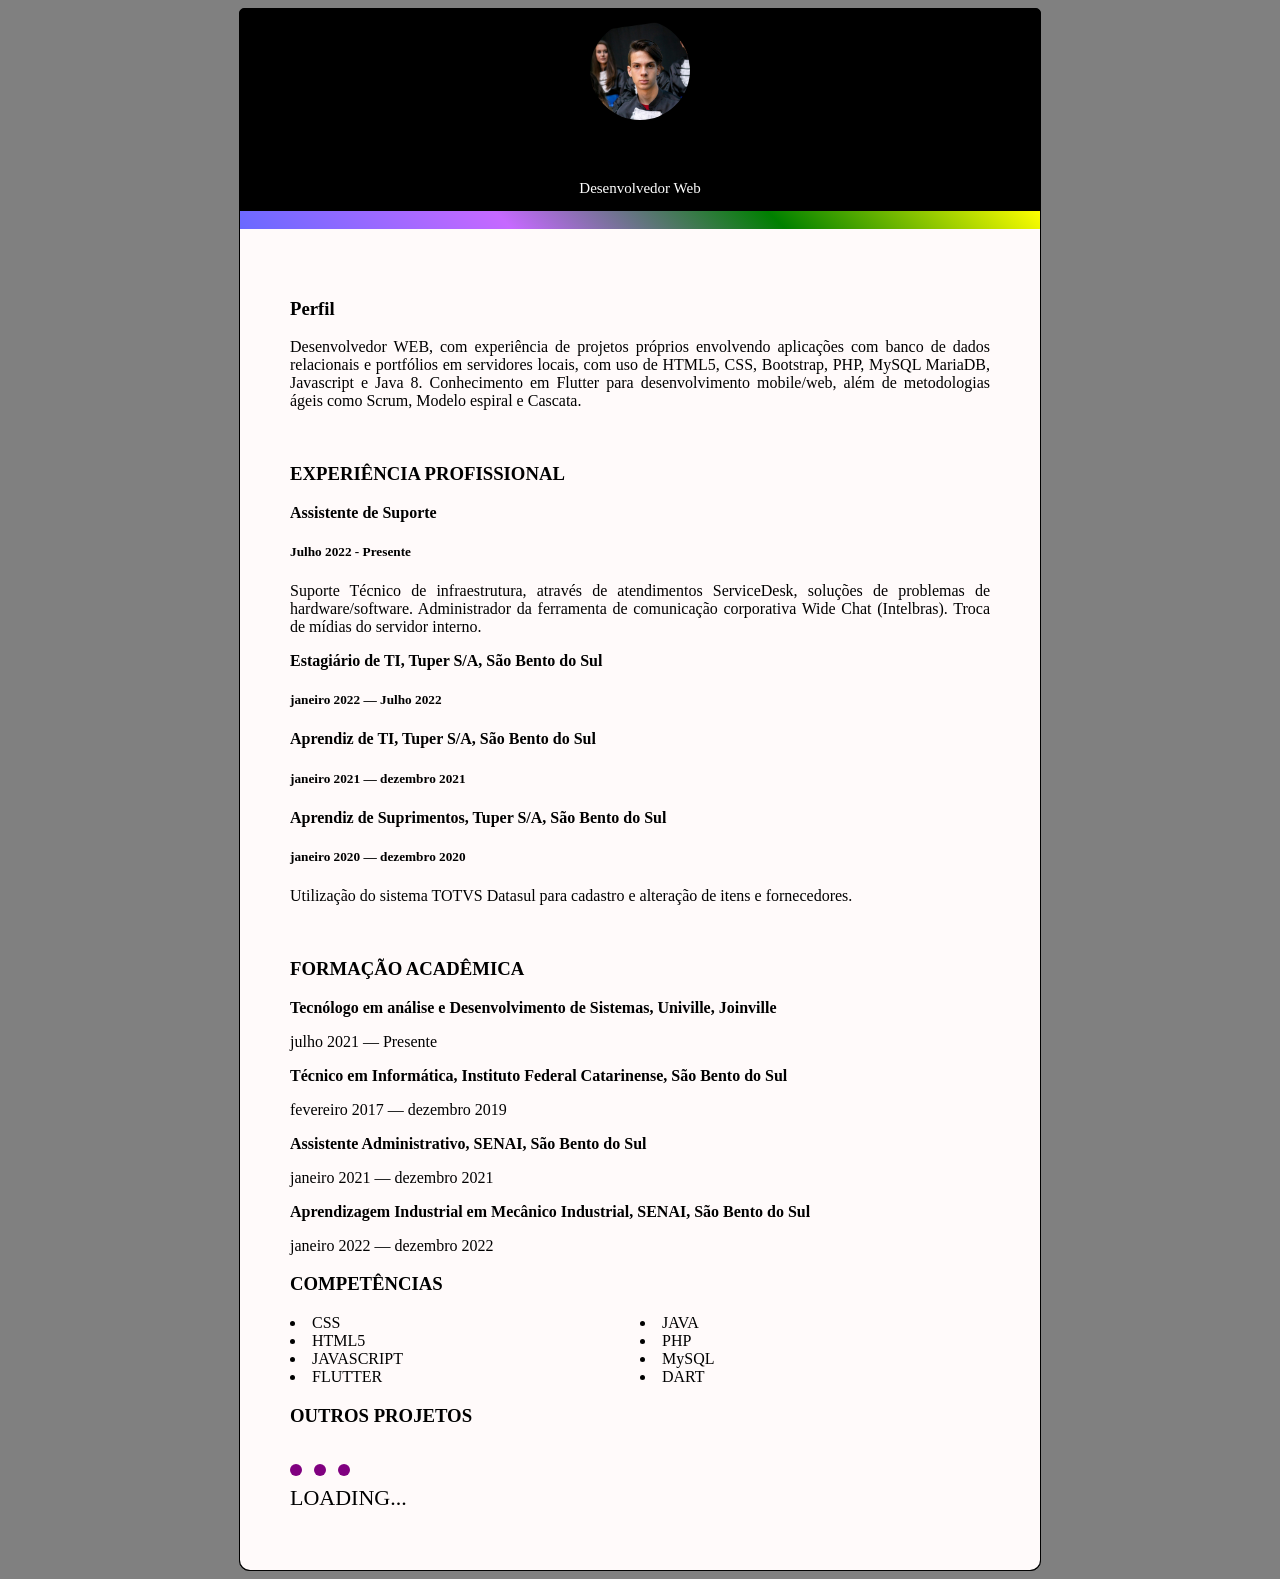
==== index.html @ d1c11bfa "Update index.html" ====
<!DOCTYPE html>
<html>
    <head>
        <meta charset="utf-8"/>
        <meta name="viewport" content="width=device-width, initial-scale=1">
        <title>Fernando C</title>	
        
        <!-- Arquivos de CSS -->
        <link href="./css/style.css" rel="stylesheet"/>
    </head>
<body>
    <div class="container" >
        <div class="cabecalho">
            <img src="./images/Eu.png">
            <section class="showcase">
                <video src="./videos/title.mp4" autoplay loop muted></video>
                <h1 id="batata" class="title">FERNANDO CRISTOFOLINI</h1>
                <p id="batata2">Desenvolvedor Web</p>
            </section>
            <br><br>
        </div>
        <div class="contato">
            <br>
        </div>
        <div class="informacoes">
            <div>
                <h3 data-i18n>Perfil</h3>
                <p style="text-align: justify;">Desenvolvedor WEB, com experiência de projetos próprios envolvendo aplicações com banco de

                    dados relacionais e portfólios em servidores locais, com uso de HTML5, CSS, Bootstrap, PHP, MySQL
                    
                    MariaDB, Javascript e Java 8. Conhecimento em Flutter para desenvolvimento mobile/web, além de
                    
                    metodologias ágeis como Scrum, Modelo espiral e Cascata.</p>
            </div>
                <br>
            <div>
                <h3>EXPERIÊNCIA PROFISSIONAL</h3>
                <p><b>Assistente de Suporte</b></p>
                    <h5>Julho 2022 - Presente</h5>
                    <p style="text-align: justify;">Suporte Técnico de infraestrutura, através de atendimentos ServiceDesk, soluções de problemas de hardware/software. 
                        Administrador da ferramenta de comunicação corporativa Wide Chat (Intelbras). Troca de mídias do servidor interno.</p>
                <p><b>Estagiário de TI, Tuper S/A, São Bento do Sul</b></p>
                    <h5>janeiro 2022 — Julho 2022</h5>
                <p><b>Aprendiz de TI, Tuper S/A, São Bento do Sul</b></p>
                    <h5>janeiro 2021 — dezembro 2021</h5>

                <p><b>Aprendiz de Suprimentos, Tuper S/A, São Bento do Sul</b></p>
                    <h5>janeiro 2020 — dezembro 2020</h5>
                        <p>Utilização do sistema TOTVS Datasul para cadastro e alteração de itens e fornecedores.</p>
            </div>
                <br>
            <div>
                <h3>FORMAÇÃO ACADÊMICA</h3>
                <!--<p><b>Bacharelado em Engenharia de Computação, Instituto Federal Catarinense, São Bento do Sul</b></p>
                    <p>agosto    2020 — Presente</p>-->
                <p><b>Tecnólogo em análise e Desenvolvimento de Sistemas, Univille, Joinville</b></p>
                    <p>julho     2021 — Presente</p>
                <p><b>Técnico em Informática, Instituto Federal Catarinense, São Bento do Sul</b></p>
                    <p>fevereiro 2017 — dezembro 2019</p>
                <p><b>Assistente Administrativo, SENAI, São Bento do Sul</b></p>
                    <p>janeiro   2021 — dezembro 2021</p>
                <p><b>Aprendizagem Industrial em Mecânico Industrial, SENAI, São Bento do Sul</b></p>
                    <p>janeiro   2022 — dezembro 2022</p>
            </div>
            <h3>COMPETÊNCIAS</h3>
            <div class="pai">
                <div class="item">
                    <li>CSS</li>
                    <li>HTML5</li>
                    <li>JAVASCRIPT</li>
                    <li>FLUTTER</li>
                </div>
                <div class="item">
                    <li>JAVA</li>
                    <li>PHP</li>
                    <li>MySQL</li>
                    <li>DART</li>
                </div>
                
            </div>
            <div>
                <div>
                    <h3>OUTROS PROJETOS</h3>
                </div>
                <div class="loader">
                    <div class="ball"></div>
                    <div class="ball"></div>
                    <div class="ball"></div>
                    <span>Loading...</span>
                </div>
            </div>
            
        </div>
    </div>
    <script>
        const letters = "ABCDEFGHIJKLMNOPQRSTUVWXYZ";
        const elemento = document.querySelector("#batata")
        elemento.onmouseover = event => 
        {
            let iterations = 0;
            const value = elemento.innerText
            const interval = setInterval(() => 
            {
                event.target.innerText = event.target.innerText.split("")
                .map((letter, index) => 
                {
                    if(index < iterations) 
                    {
                        return value[index];
                    }
                    return letters[Math.floor(Math.random() * letters.length)]
                })
                .join("");
                if(iterations >= value.length)
                {
                    clearInterval(interval);
                }
                iterations += 1;
            },30)
        }

        const elemento2 = document.querySelector("#batata2")
        elemento2.onmouseover = event => 
        {
            let iterations = 0;
            const value = elemento2.innerText
            const interval = setInterval(() => 
            {
                event.target.innerText = event.target.innerText.split("")
                .map((letter, index) => 
                {
                    if(index < iterations) 
                    {
                        return value[index];
                    }
                    return letters[Math.floor(Math.random() * letters.length)]
                })
                .join("");
                if(iterations >= value.length)
                {
                    clearInterval(interval);
                }
                iterations += 1;
            },30)
        }
    </script>
</body>
</html>
---- css/style.css ----
body 
{
    background-color: grey;
    display: flex;
    flex-direction: row;
    justify-content: center;
    align-items: center;
}

.container
{
    width: 800px;
    background: black;
    border: solid 1px black;
    
    border-radius: 5px 5px 10px 10px;
}

h1
{
    color: #fff;
}
.cabecalho
{
    background: black;
    color:white;
    margin-top: 0;
    text-align: center;
    border-radius: 5px 5px 0 0;
}
.cabecalho p
{
    color: white;
    margin-top: -15px;
    font-size: 15px;
}
a 
{
    color: white;
    margin: 10px;
    font-size: 15px;
    text-decoration:none
}
.contato
{
    display: flex;
    flex-direction: row;
    justify-content: center;
    background: linear-gradient(45deg, #6969FF,#C669FF, green, yellow);
    align-items: center;
    animation: hue-rotate 5s linear infinite alternate;
}
.cabecalho img
{
    width:100px;
    height: 100px;
    border-radius: 100px;
    margin-top: 10px;
    border: solid 1px black;
    filter: none;
}
@keyframes hue-rotate
{
    to{
        filter: hue-rotate(90deg);
    }
}
.informacoes
{
    background-color: #fffafa;
    padding: 50px;
    color: black;
    border-radius: 0 0 10px 10px;
}
.nome
{
    font-size: 80px;
}
.showcase
{
    width: 100%;
    height: 30px;
    position: relative;
}
.showcase video
{
    width: 100%;
    height: 30px;
    position: absolute;
    top: 0;
    left: 0;
    object-fit: cover;
}
.showcase2
{
    width: 1px;
    height: 1px;
    position: relative;
}
.showcase2 video
{
    width: 1px;
    height: 1px;
    position: absolute;
    top: 0;
    left: 0;
    object-fit: cover;
}


.title
{
    width: 100%;
    height: 100%;
    background-color: black;
    color: #fff;
    mix-blend-mode: multiply;
}
.pai
{
    display: flex;
    flex-wrap: wrap;
}
.item
{
    flex: 1 1 150px;
}
.loader
{
    width: 60px;
    height: 75px;
    display: flex;
    flex-wrap: wrap;
    align-items: flex-end;
    justify-content: space-between;
}
.loader span
{
    font-size: 22px;
    text-transform: uppercase;
    margin: auto;
}
.ball
{
    width: 12px;
    height: 12px;
    border-radius: 50%;
    background-color: purple;
    animation: bounce .5s alternate infinite;
}
.ball:nth-child(2)
{
    animation-delay: .16s;
}
.ball:nth-child(3)
{
    animation-delay: .32s;
}
@keyframes bounce 
{
    from{
        transform: scaleX(1.25);
    }    
    to {
        transform: 
        translateY(-20px) scaleX(1);
    }  
}
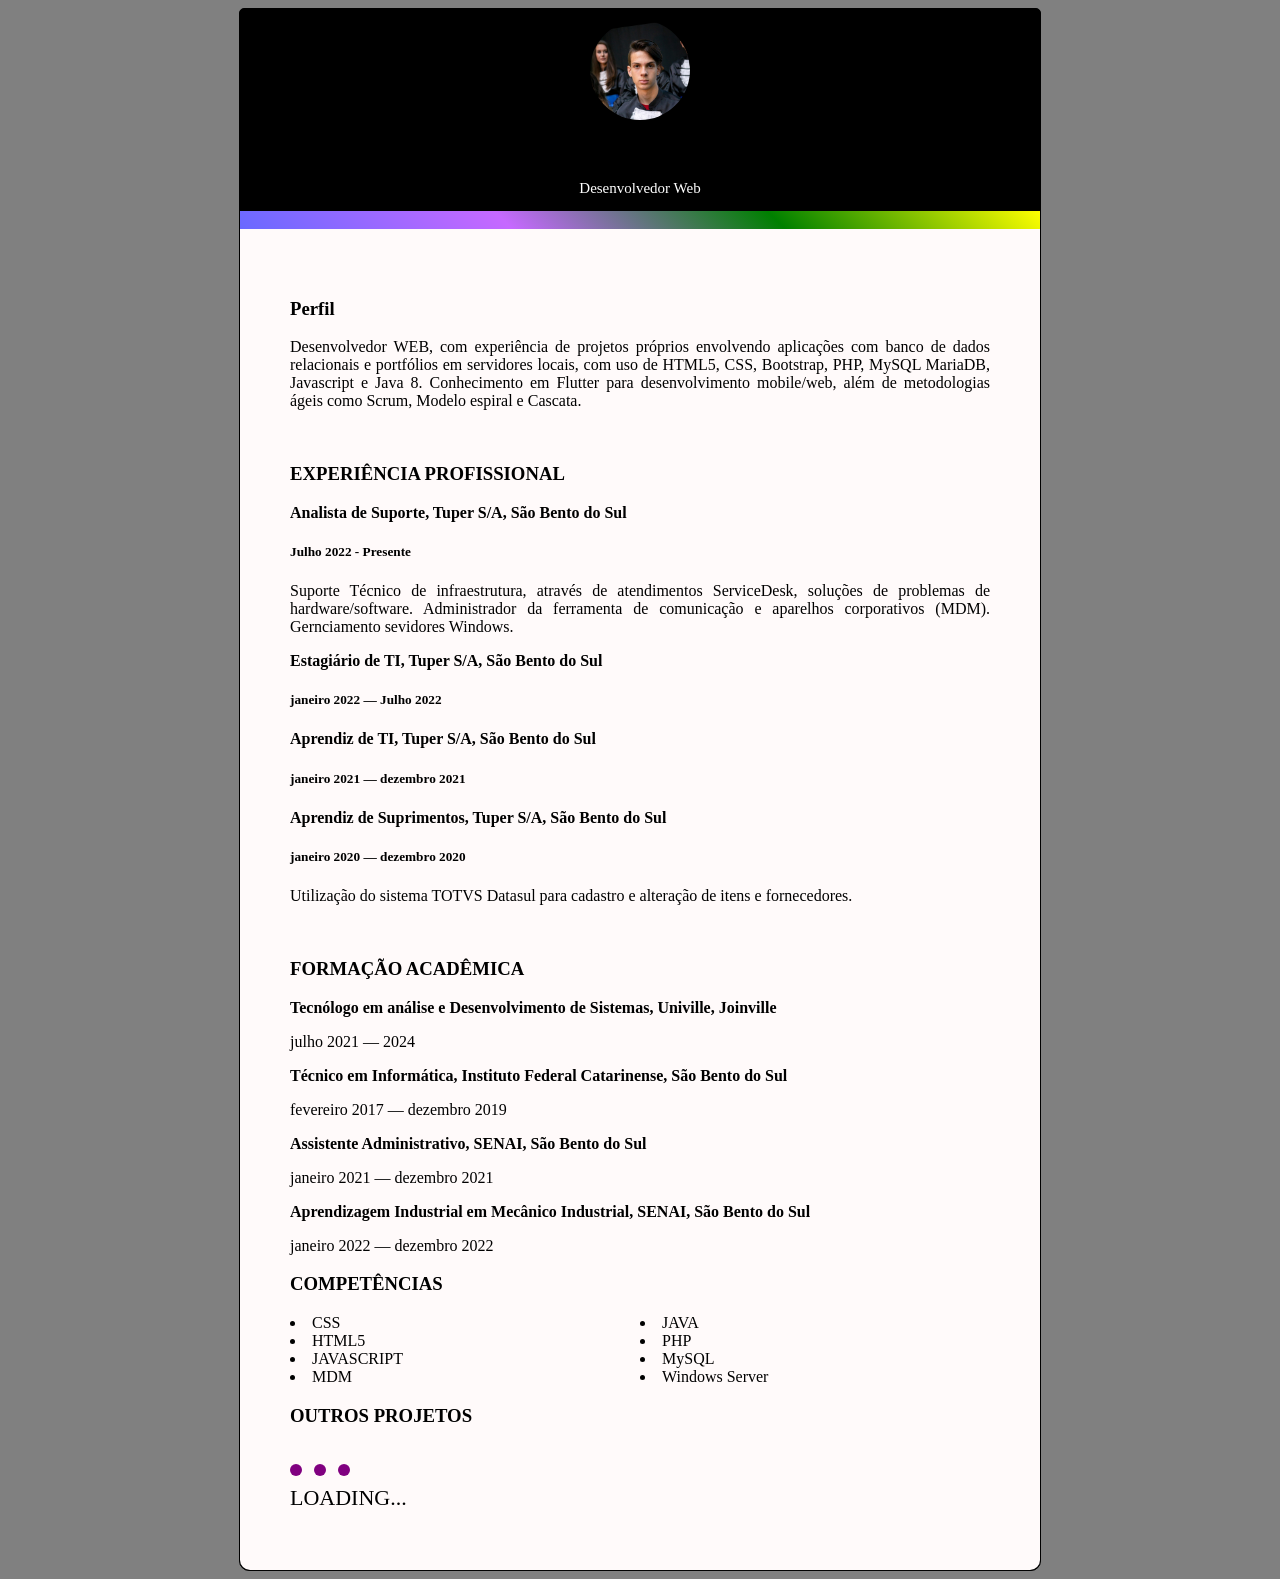
==== commit 8d8e4085: "Update index.html" ====
--- a/index.html
+++ b/index.html
@@ -36,10 +36,10 @@
                 <br>
             <div>
                 <h3>EXPERIÊNCIA PROFISSIONAL</h3>
-                <p><b>Assistente de Suporte</b></p>
+                <p><b>Analista de Suporte, Tuper S/A, São Bento do Sul</b></p>
                     <h5>Julho 2022 - Presente</h5>
                     <p style="text-align: justify;">Suporte Técnico de infraestrutura, através de atendimentos ServiceDesk, soluções de problemas de hardware/software. 
-                        Administrador da ferramenta de comunicação corporativa Wide Chat (Intelbras). Troca de mídias do servidor interno.</p>
+                        Administrador da ferramenta de comunicação e aparelhos corporativos (MDM). Gernciamento sevidores Windows.</p>
                 <p><b>Estagiário de TI, Tuper S/A, São Bento do Sul</b></p>
                     <h5>janeiro 2022 — Julho 2022</h5>
                 <p><b>Aprendiz de TI, Tuper S/A, São Bento do Sul</b></p>
@@ -55,7 +55,7 @@
                 <!--<p><b>Bacharelado em Engenharia de Computação, Instituto Federal Catarinense, São Bento do Sul</b></p>
                     <p>agosto    2020 — Presente</p>-->
                 <p><b>Tecnólogo em análise e Desenvolvimento de Sistemas, Univille, Joinville</b></p>
-                    <p>julho     2021 — Presente</p>
+                    <p>julho     2021 — 2024</p>
                 <p><b>Técnico em Informática, Instituto Federal Catarinense, São Bento do Sul</b></p>
                     <p>fevereiro 2017 — dezembro 2019</p>
                 <p><b>Assistente Administrativo, SENAI, São Bento do Sul</b></p>
@@ -69,13 +69,13 @@
                     <li>CSS</li>
                     <li>HTML5</li>
                     <li>JAVASCRIPT</li>
-                    <li>FLUTTER</li>
+                    <li>MDM</li>
                 </div>
                 <div class="item">
                     <li>JAVA</li>
                     <li>PHP</li>
                     <li>MySQL</li>
-                    <li>DART</li>
+                    <li>Windows Server</li>
                 </div>
                 
             </div>
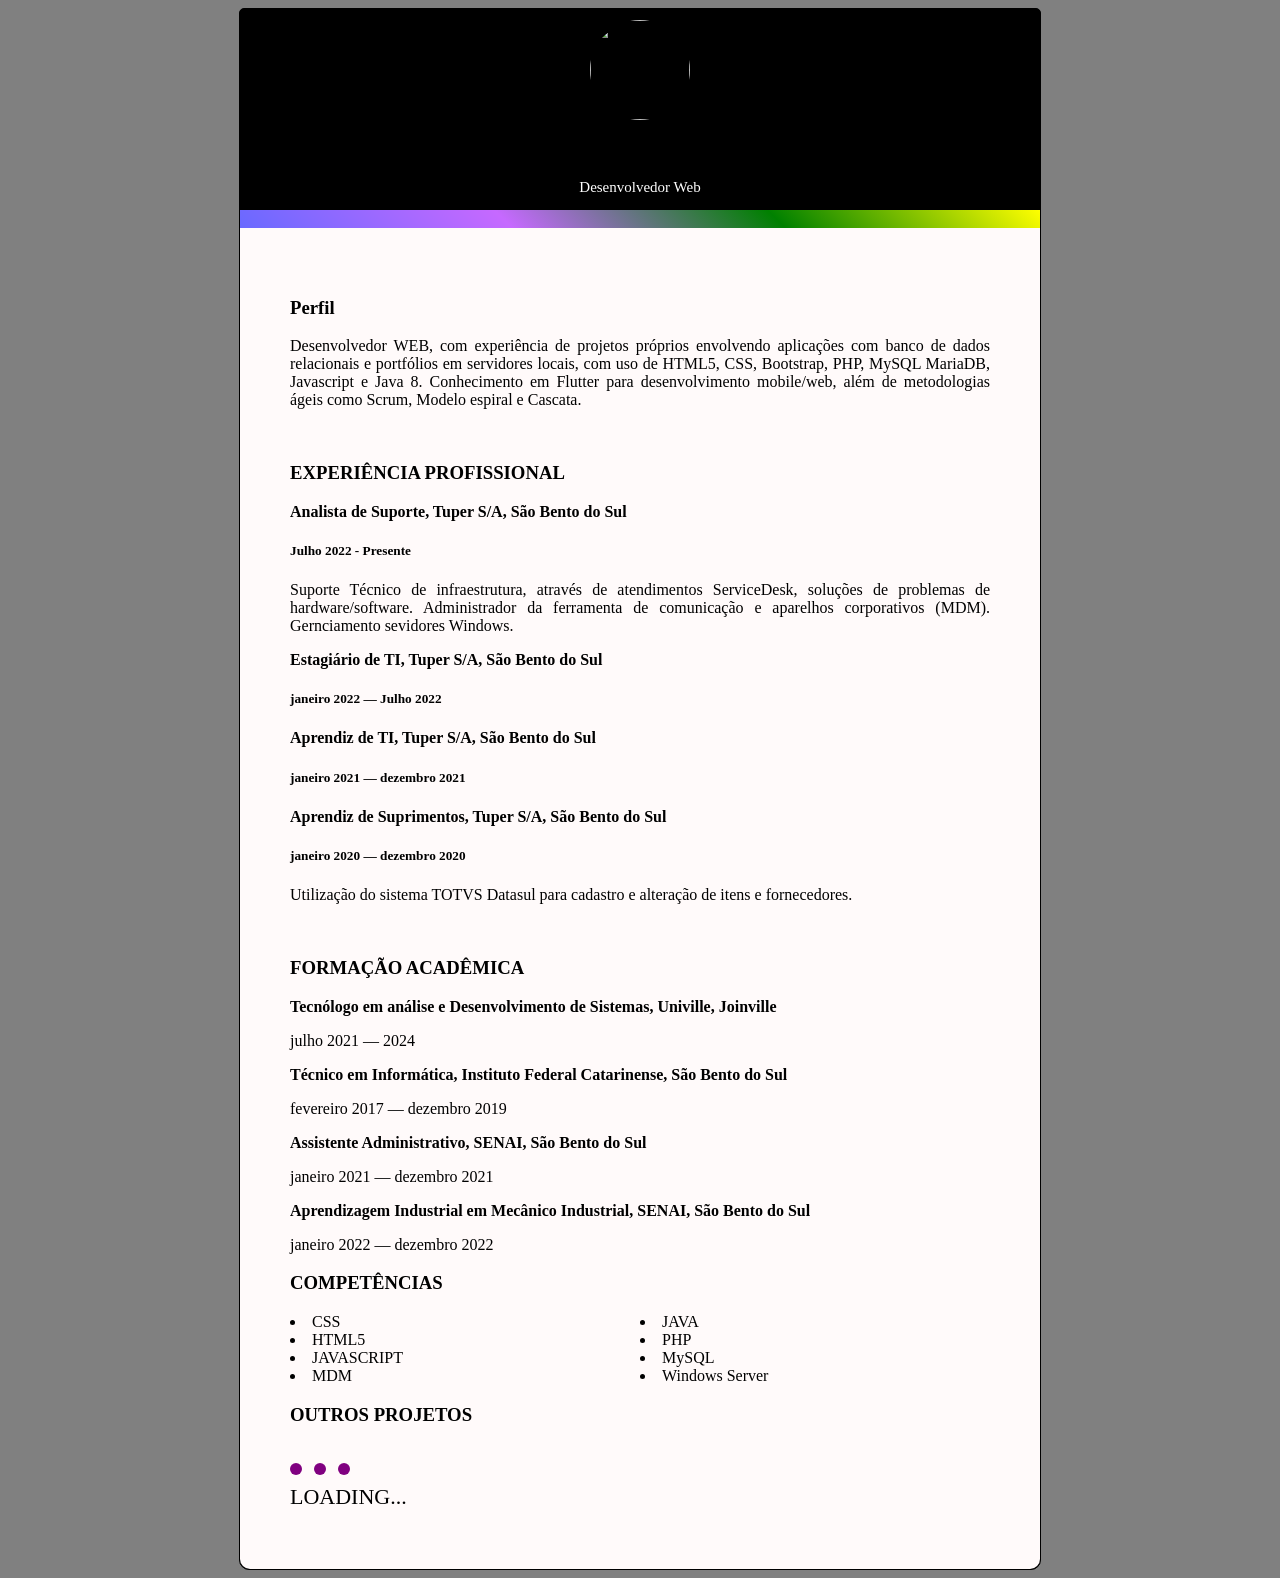
==== commit 3ff33264: "Update index.html" ====
--- a/index.html
+++ b/index.html
@@ -11,7 +11,7 @@
 <body>
     <div class="container" >
         <div class="cabecalho">
-            <img src="./images/Eu.png">
+            <img src="https://encrypted-tbn0.gstatic.com/images?q=tbn:ANd9GcTqVg_URh9Mvrm3NYaTlCUyiM7r382ohELc1g&s">
             <section class="showcase">
                 <video src="./videos/title.mp4" autoplay loop muted></video>
                 <h1 id="batata" class="title">FERNANDO CRISTOFOLINI</h1>
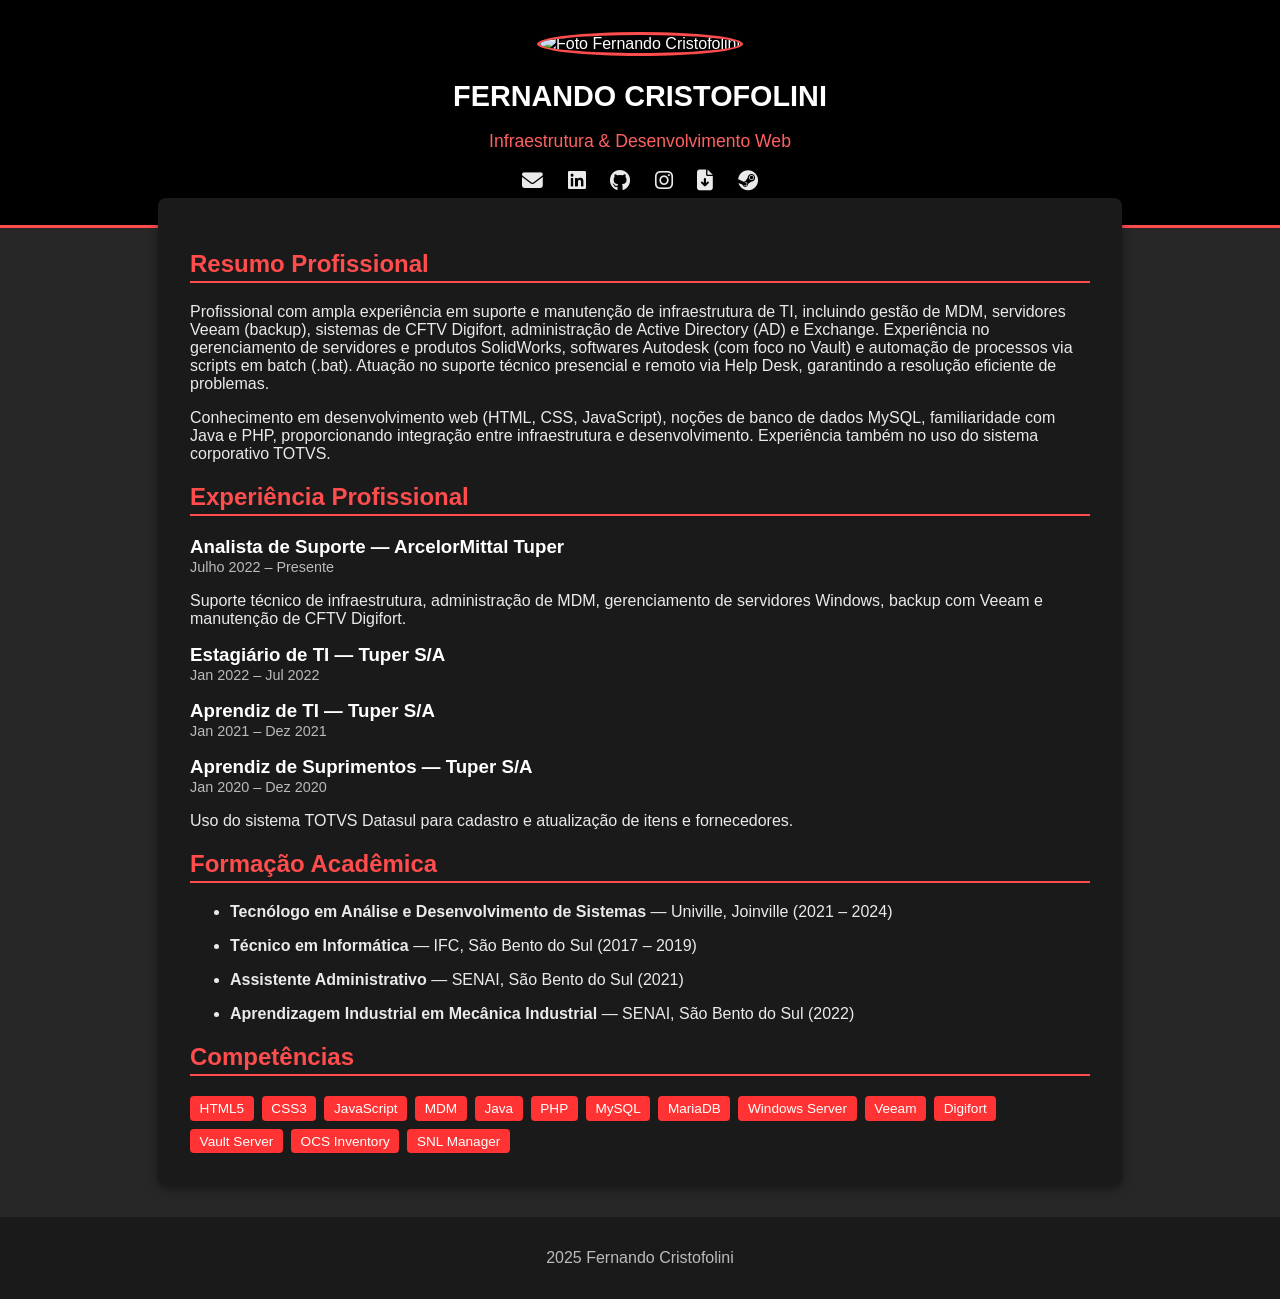
==== commit b515fabf: "Update new index.html" ====
--- a/index.html
+++ b/index.html
@@ -1,149 +1,134 @@
 <!DOCTYPE html>
-<html>
-    <head>
-        <meta charset="utf-8"/>
-        <meta name="viewport" content="width=device-width, initial-scale=1">
-        <title>Fernando C</title>	
-        
-        <!-- Arquivos de CSS -->
-        <link href="./css/style.css" rel="stylesheet"/>
-    </head>
+<html lang="pt-BR">
+<head>
+    <meta charset="utf-8"/>
+    <meta name="viewport" content="width=device-width, initial-scale=1">
+    <title>Fernando Cristofolini</title>
+    <link rel="stylesheet" href="./css/style.css">
+    <link rel="stylesheet" href="https://cdnjs.cloudflare.com/ajax/libs/font-awesome/6.5.0/css/all.min.css">
+</head>
 <body>
-    <div class="container" >
-        <div class="cabecalho">
-            <img src="https://encrypted-tbn0.gstatic.com/images?q=tbn:ANd9GcTqVg_URh9Mvrm3NYaTlCUyiM7r382ohELc1g&s">
-            <section class="showcase">
-                <video src="./videos/title.mp4" autoplay loop muted></video>
-                <h1 id="batata" class="title">FERNANDO CRISTOFOLINI</h1>
-                <p id="batata2">Desenvolvedor Web</p>
-            </section>
-            <br><br>
+    <header class="cabecalho">
+        <img src="https://encrypted-tbn0.gstatic.com/images?q=tbn:ANd9GcTqVg_URh9Mvrm3NYaTlCUyiM7r382ohELc1g&s" alt="Foto Fernando Cristofolini">
+        <h1 id="nome" class="title">FERNANDO CRISTOFOLINI</h1>
+        <p id="titulo">Infraestrutura & Desenvolvimento Web</p>
+        <div class="contatos">
+            <a href="mailto:fernandocristofolini017@gmail.com"><i class="fa-solid fa-envelope"></i></a>
+            <a href="https://www.linkedin.com/in/fernando-cristofolini-a68405218/" target="_blank"><i class="fa-brands fa-linkedin"></i></a>
+            <a href="https://github.com/fernandocristofolini" target="_blank"><i class="fa-brands fa-github"></i></a>
+            <a href="https://www.instagram.com/fernando_uai/" target="_blank" rel="noopener noreferrer"><i class="fa-brands fa-instagram"></i></a>
+            <a href="#"onclick="alert('Ainda não terminei o PDF 😢');" ><i class="fa-solid fa-file-arrow-down"></i></a>
+            <a href="https://steamcommunity.com/profiles/76561199070652032/" target="_blank"><i class="fa-brands fa-steam"></i></a>
         </div>
-        <div class="contato">
-            <br>
-        </div>
-        <div class="informacoes">
-            <div>
-                <h3 data-i18n>Perfil</h3>
-                <p style="text-align: justify;">Desenvolvedor WEB, com experiência de projetos próprios envolvendo aplicações com banco de
+    </header>
 
-                    dados relacionais e portfólios em servidores locais, com uso de HTML5, CSS, Bootstrap, PHP, MySQL
-                    
-                    MariaDB, Javascript e Java 8. Conhecimento em Flutter para desenvolvimento mobile/web, além de
-                    
-                    metodologias ágeis como Scrum, Modelo espiral e Cascata.</p>
+    <main class="container">
+        <section>
+            <h2>Resumo Profissional</h2>
+            <p>
+                Profissional com ampla experiência em suporte e manutenção de infraestrutura de TI, incluindo gestão de MDM,
+                servidores Veeam (backup), sistemas de CFTV Digifort, administração de Active Directory (AD) e Exchange.
+                Experiência no gerenciamento de servidores e produtos SolidWorks, softwares Autodesk (com foco no Vault)
+                e automação de processos via scripts em batch (.bat). Atuação no suporte técnico presencial e remoto
+                via Help Desk, garantindo a resolução eficiente de problemas.
+            </p>
+            <p>
+                Conhecimento em desenvolvimento web (HTML, CSS, JavaScript), noções de banco de dados MySQL,
+                familiaridade com Java e PHP, proporcionando integração entre infraestrutura e desenvolvimento.
+                Experiência também no uso do sistema corporativo TOTVS.
+            </p>
+        </section>
+
+        <section>
+            <h2>Experiência Profissional</h2>
+            <div class="job">
+                <h3>Analista de Suporte — <a href="https://brasil.arcelormittal.com/" target="_blank">ArcelorMittal Tuper</a></h3>
+                <span class="periodo">Julho 2022 – Presente</span>
+                <p>Suporte técnico de infraestrutura, administração de MDM, gerenciamento de servidores Windows, backup com Veeam e manutenção de CFTV Digifort.</p>
             </div>
-                <br>
-            <div>
-                <h3>EXPERIÊNCIA PROFISSIONAL</h3>
-                <p><b>Analista de Suporte, Tuper S/A, São Bento do Sul</b></p>
-                    <h5>Julho 2022 - Presente</h5>
-                    <p style="text-align: justify;">Suporte Técnico de infraestrutura, através de atendimentos ServiceDesk, soluções de problemas de hardware/software. 
-                        Administrador da ferramenta de comunicação e aparelhos corporativos (MDM). Gernciamento sevidores Windows.</p>
-                <p><b>Estagiário de TI, Tuper S/A, São Bento do Sul</b></p>
-                    <h5>janeiro 2022 — Julho 2022</h5>
-                <p><b>Aprendiz de TI, Tuper S/A, São Bento do Sul</b></p>
-                    <h5>janeiro 2021 — dezembro 2021</h5>
+            <div class="job">
+                <h3>Estagiário de TI — <a href="https://www.tuper.com.br/" target="_blank">Tuper S/A</a></h3>
+                <span class="periodo">Jan 2022 – Jul 2022</span>
+            </div>
+            <div class="job">
+                <h3>Aprendiz de TI — <a href="https://www.tuper.com.br/" target="_blank">Tuper S/A</a></h3>
+                <span class="periodo">Jan 2021 – Dez 2021</span>
+            </div>
+            <div class="job">
+                <h3>Aprendiz de Suprimentos — <a href="https://www.tuper.com.br/" target="_blank">Tuper S/A</a></h3>
+                <span class="periodo">Jan 2020 – Dez 2020</span>
+                <p>Uso do sistema TOTVS Datasul para cadastro e atualização de itens e fornecedores.</p>
+            </div>
+        </section>
 
-                <p><b>Aprendiz de Suprimentos, Tuper S/A, São Bento do Sul</b></p>
-                    <h5>janeiro 2020 — dezembro 2020</h5>
-                        <p>Utilização do sistema TOTVS Datasul para cadastro e alteração de itens e fornecedores.</p>
+        <section class="formacao">
+            <h2>Formação Acadêmica</h2>
+            <ul>
+                <li><b>Tecnólogo em Análise e Desenvolvimento de Sistemas</b> — Univille, Joinville (2021 – 2024)</li>
+                <li><b>Técnico em Informática</b> — IFC, São Bento do Sul (2017 – 2019)</li>
+                <li><b>Assistente Administrativo</b> — SENAI, São Bento do Sul (2021)</li>
+                <li><b>Aprendizagem Industrial em Mecânica Industrial</b> — SENAI, São Bento do Sul (2022)</li>
+            </ul>
+        </section>
+
+        <section>
+            <h2>Competências</h2>
+            <div class="skills">
+                <span>HTML5</span>
+                <span>CSS3</span>
+                <span>JavaScript</span>
+                <span>MDM</span>
+                <span>Java</span>
+                <span>PHP</span>
+                <span>MySQL</span>
+                <span>MariaDB</span>
+                <span>Windows Server</span>
+                <span>Veeam</span>
+                <span>Digifort</span>
+                <span>Vault Server</span>
+                <span>OCS Inventory</span>
+                <span>SNL Manager</span>
             </div>
-                <br>
-            <div>
-                <h3>FORMAÇÃO ACADÊMICA</h3>
-                <!--<p><b>Bacharelado em Engenharia de Computação, Instituto Federal Catarinense, São Bento do Sul</b></p>
-                    <p>agosto    2020 — Presente</p>-->
-                <p><b>Tecnólogo em análise e Desenvolvimento de Sistemas, Univille, Joinville</b></p>
-                    <p>julho     2021 — 2024</p>
-                <p><b>Técnico em Informática, Instituto Federal Catarinense, São Bento do Sul</b></p>
-                    <p>fevereiro 2017 — dezembro 2019</p>
-                <p><b>Assistente Administrativo, SENAI, São Bento do Sul</b></p>
-                    <p>janeiro   2021 — dezembro 2021</p>
-                <p><b>Aprendizagem Industrial em Mecânico Industrial, SENAI, São Bento do Sul</b></p>
-                    <p>janeiro   2022 — dezembro 2022</p>
-            </div>
-            <h3>COMPETÊNCIAS</h3>
-            <div class="pai">
-                <div class="item">
-                    <li>CSS</li>
-                    <li>HTML5</li>
-                    <li>JAVASCRIPT</li>
-                    <li>MDM</li>
-                </div>
-                <div class="item">
-                    <li>JAVA</li>
-                    <li>PHP</li>
-                    <li>MySQL</li>
-                    <li>Windows Server</li>
-                </div>
-                
-            </div>
-            <div>
-                <div>
-                    <h3>OUTROS PROJETOS</h3>
-                </div>
-                <div class="loader">
-                    <div class="ball"></div>
-                    <div class="ball"></div>
-                    <div class="ball"></div>
-                    <span>Loading...</span>
-                </div>
-            </div>
-            
-        </div>
-    </div>
+        </section>
+    </main>
+
+    <footer>
+        <p>2025 Fernando Cristofolini</p>
+    </footer>
+
     <script>
         const letters = "ABCDEFGHIJKLMNOPQRSTUVWXYZ";
-        const elemento = document.querySelector("#batata")
-        elemento.onmouseover = event => 
-        {
-            let iterations = 0;
-            const value = elemento.innerText
-            const interval = setInterval(() => 
-            {
-                event.target.innerText = event.target.innerText.split("")
-                .map((letter, index) => 
-                {
-                    if(index < iterations) 
-                    {
-                        return value[index];
+
+        function createHoverEffect(selector) {
+            const elemento = document.querySelector(selector);
+            const originalText = elemento.innerText; 
+            let interval = null;
+
+            elemento.addEventListener("mouseover", event => {
+                clearInterval(interval); 
+                elemento.innerText = originalText; 
+                let iterations = 0;
+
+                interval = setInterval(() => {
+                    event.target.innerText = originalText
+                        .split("")
+                        .map((letter, index) => {
+                            if (index < iterations) return originalText[index];
+                            return letters[Math.floor(Math.random() * letters.length)];
+                        })
+                        .join("");
+
+                    if (iterations >= originalText.length) {
+                        clearInterval(interval);
+                        elemento.innerText = originalText; 
                     }
-                    return letters[Math.floor(Math.random() * letters.length)]
-                })
-                .join("");
-                if(iterations >= value.length)
-                {
-                    clearInterval(interval);
-                }
-                iterations += 1;
-            },30)
+                    iterations += 1;
+                }, 30);
+            });
         }
 
-        const elemento2 = document.querySelector("#batata2")
-        elemento2.onmouseover = event => 
-        {
-            let iterations = 0;
-            const value = elemento2.innerText
-            const interval = setInterval(() => 
-            {
-                event.target.innerText = event.target.innerText.split("")
-                .map((letter, index) => 
-                {
-                    if(index < iterations) 
-                    {
-                        return value[index];
-                    }
-                    return letters[Math.floor(Math.random() * letters.length)]
-                })
-                .join("");
-                if(iterations >= value.length)
-                {
-                    clearInterval(interval);
-                }
-                iterations += 1;
-            },30)
-        }
+        createHoverEffect("#nome");
+        createHoverEffect("#titulo");
     </script>
 </body>
 </html>
--- a/css/style.css
+++ b/css/style.css
@@ -1,168 +1,112 @@
-body 
-{
-    background-color: grey;
-    display: flex;
-    flex-direction: row;
-    justify-content: center;
-    align-items: center;
+body {
+    margin: 0;
+    font-family: 'Roboto', sans-serif;
+    background-color: #272727; 
+    color: #eaeaea; 
 }
 
-.container
-{
-    width: 800px;
-    background: black;
-    border: solid 1px black;
-    
-    border-radius: 5px 5px 10px 10px;
+.cabecalho {
+    background: #000000; 
+    color: white;
+    text-align: center;
+    padding: 2rem 1rem;
+    border-bottom: 3px solid #ff4c4c;
 }
 
-h1
-{
-    color: #fff;
-}
-.cabecalho
-{
-    background: black;
-    color:white;
-    margin-top: 0;
-    text-align: center;
-    border-radius: 5px 5px 0 0;
-}
-.cabecalho p
-{
-    color: white;
-    margin-top: -15px;
-    font-size: 15px;
-}
-a 
-{
-    color: white;
-    margin: 10px;
-    font-size: 15px;
-    text-decoration:none
-}
-.contato
-{
-    display: flex;
-    flex-direction: row;
-    justify-content: center;
-    background: linear-gradient(45deg, #6969FF,#C669FF, green, yellow);
-    align-items: center;
-    animation: hue-rotate 5s linear infinite alternate;
-}
-.cabecalho img
-{
-    width:100px;
-    height: 100px;
-    border-radius: 100px;
-    margin-top: 10px;
-    border: solid 1px black;
-    filter: none;
-}
-@keyframes hue-rotate
-{
-    to{
-        filter: hue-rotate(90deg);
-    }
-}
-.informacoes
-{
-    background-color: #fffafa;
-    padding: 50px;
-    color: black;
-    border-radius: 0 0 10px 10px;
-}
-.nome
-{
-    font-size: 80px;
-}
-.showcase
-{
-    width: 100%;
-    height: 30px;
-    position: relative;
-}
-.showcase video
-{
-    width: 100%;
-    height: 30px;
-    position: absolute;
-    top: 0;
-    left: 0;
-    object-fit: cover;
-}
-.showcase2
-{
-    width: 1px;
-    height: 1px;
-    position: relative;
-}
-.showcase2 video
-{
-    width: 1px;
-    height: 1px;
-    position: absolute;
-    top: 0;
-    left: 0;
-    object-fit: cover;
+.cabecalho img {
+    width: 120px;
+    height: 120px;
+    border-radius: 50%;
+    border: 3px solid #ff4c4c;
+    margin-bottom: 1rem;
 }
 
+.cabecalho h1 {
+    margin: 0.5rem 0;
+    font-size: 1.8rem;
+    color: white;
+}
 
-.title
-{
-    width: 100%;
-    height: 100%;
-    background-color: black;
-    color: #fff;
-    mix-blend-mode: multiply;
+.cabecalho p {
+    font-size: 1.1rem;
+    color: #ff6060; 
 }
-.pai
-{
+
+.contatos a {
+    color: #eaeaea;
+    margin: 0 10px;
+    font-size: 1.3rem;
+    transition: color 0.4s ease;
+}
+
+.contatos a:hover {
+    color: #ff0000;
+}
+
+.container {
+    max-width: 900px;
+    margin: auto;
+    padding: 2rem;
+    background: #1a1a1a;
+    border-radius: 8px;
+    margin-top: -30px;
+    box-shadow: 0 4px 10px rgba(0,0,0,0.4);
+}
+
+h2 {
+    color: #ff4c4c; 
+    border-bottom: 2px solid #ff4c4c;
+    padding-bottom: 0.2rem;
+}
+
+.job {
+    margin-bottom: 1rem;
+}
+.job a, a:active, a:visited{
+    text-decoration: none;
+    color: white;
+}
+.job a:hover{
+    color: #ff4c4c;
+}
+.job h3 {
+    margin: 0;
+    color: white;
+}
+
+.periodo {
+    font-size: 0.9rem;
+    color: #bbbbbb;
+}
+.formacao li{
+    margin-top: 1rem;
+}
+.skills {
     display: flex;
     flex-wrap: wrap;
+    gap: 0.5rem;
 }
-.item
-{
-    flex: 1 1 150px;
+
+.skills span {
+    background: #ff3333;
+    color: white;
+    padding: 0.3rem 0.6rem;
+    border-radius: 4px;
+    font-size: 0.85rem;
+    transition: all 0.4s;
 }
-.loader
-{
-    width: 60px;
-    height: 75px;
-    display: flex;
-    flex-wrap: wrap;
-    align-items: flex-end;
-    justify-content: space-between;
+.skills span:hover {
+    background: #ff0000;
+    color: white;
+    padding: 0.3rem 0.6rem;
+    border-radius:5px;
+    cursor: default;
 }
-.loader span
-{
-    font-size: 22px;
-    text-transform: uppercase;
-    margin: auto;
+
+footer {
+    text-align: center;
+    padding: 1rem;
+    background: #1a1a1a;
+    color: #bbbbbb;
+    margin-top: 2rem;
 }
-.ball
-{
-    width: 12px;
-    height: 12px;
-    border-radius: 50%;
-    background-color: purple;
-    animation: bounce .5s alternate infinite;
-}
-.ball:nth-child(2)
-{
-    animation-delay: .16s;
-}
-.ball:nth-child(3)
-{
-    animation-delay: .32s;
-}
-@keyframes bounce 
-{
-    from{
-        transform: scaleX(1.25);
-    }    
-    to {
-        transform: 
-        translateY(-20px) scaleX(1);
-    }  
-}
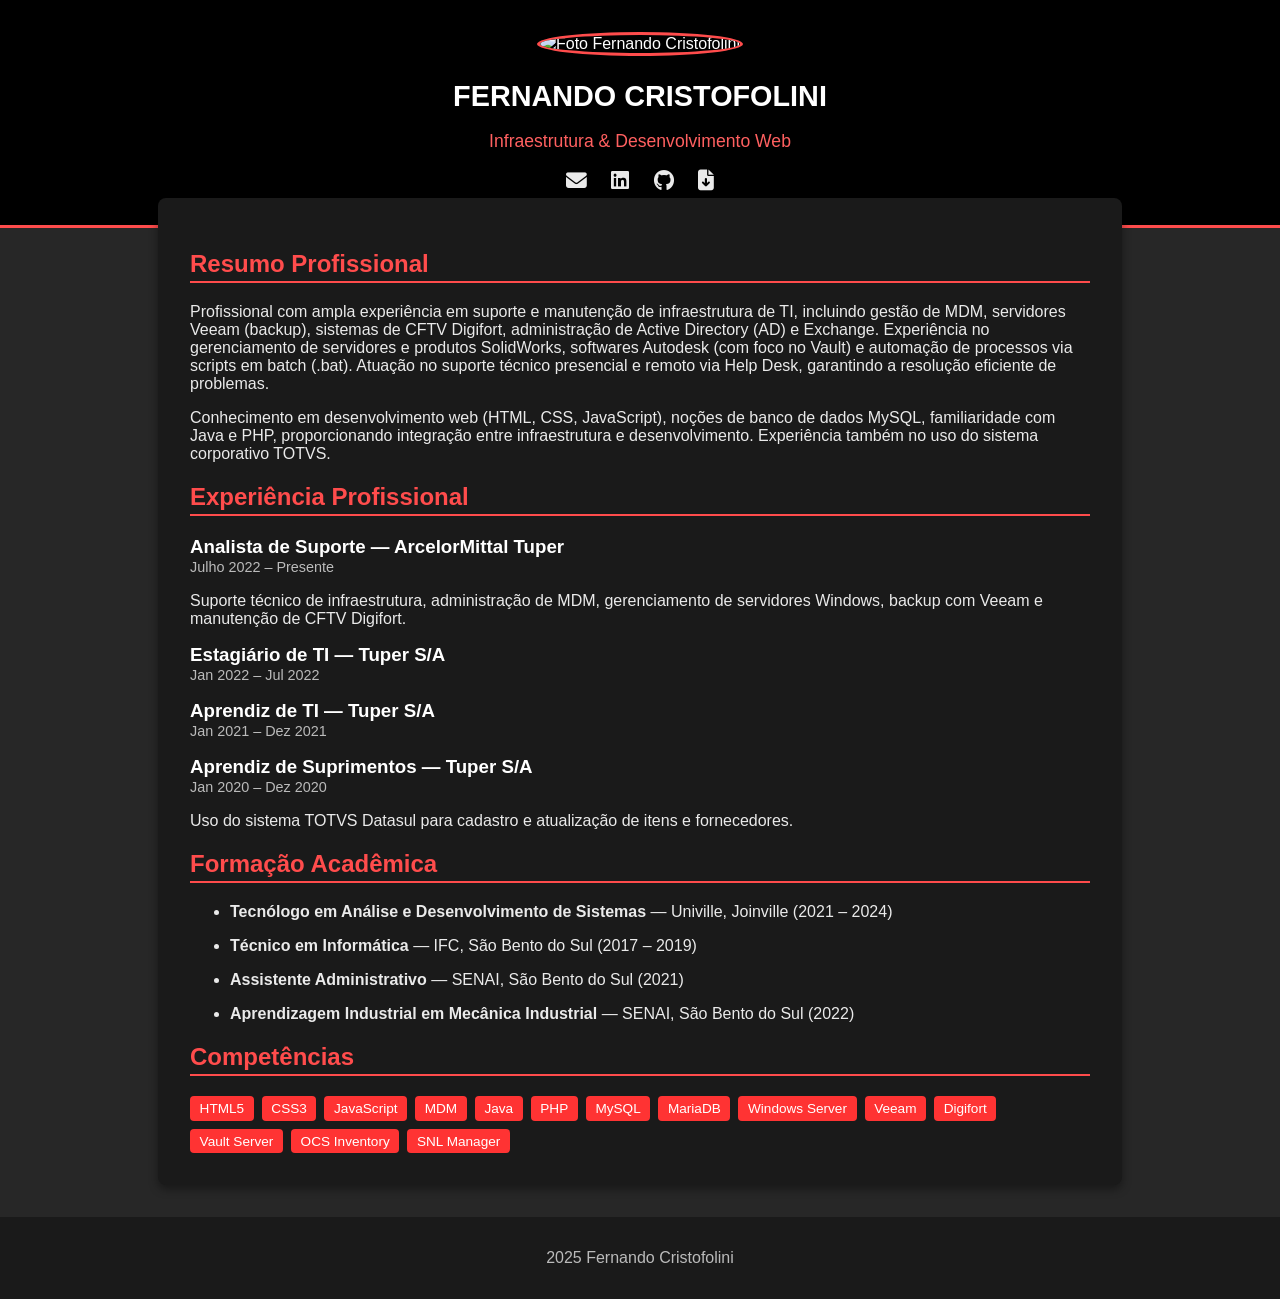
==== commit d7c78f0d: "Update index.html Necessário" ====
--- a/index.html
+++ b/index.html
@@ -16,9 +16,7 @@
             <a href="mailto:fernandocristofolini017@gmail.com"><i class="fa-solid fa-envelope"></i></a>
             <a href="https://www.linkedin.com/in/fernando-cristofolini-a68405218/" target="_blank"><i class="fa-brands fa-linkedin"></i></a>
             <a href="https://github.com/fernandocristofolini" target="_blank"><i class="fa-brands fa-github"></i></a>
-            <a href="https://www.instagram.com/fernando_uai/" target="_blank" rel="noopener noreferrer"><i class="fa-brands fa-instagram"></i></a>
             <a href="#"onclick="alert('Ainda não terminei o PDF 😢');" ><i class="fa-solid fa-file-arrow-down"></i></a>
-            <a href="https://steamcommunity.com/profiles/76561199070652032/" target="_blank"><i class="fa-brands fa-steam"></i></a>
         </div>
     </header>
 
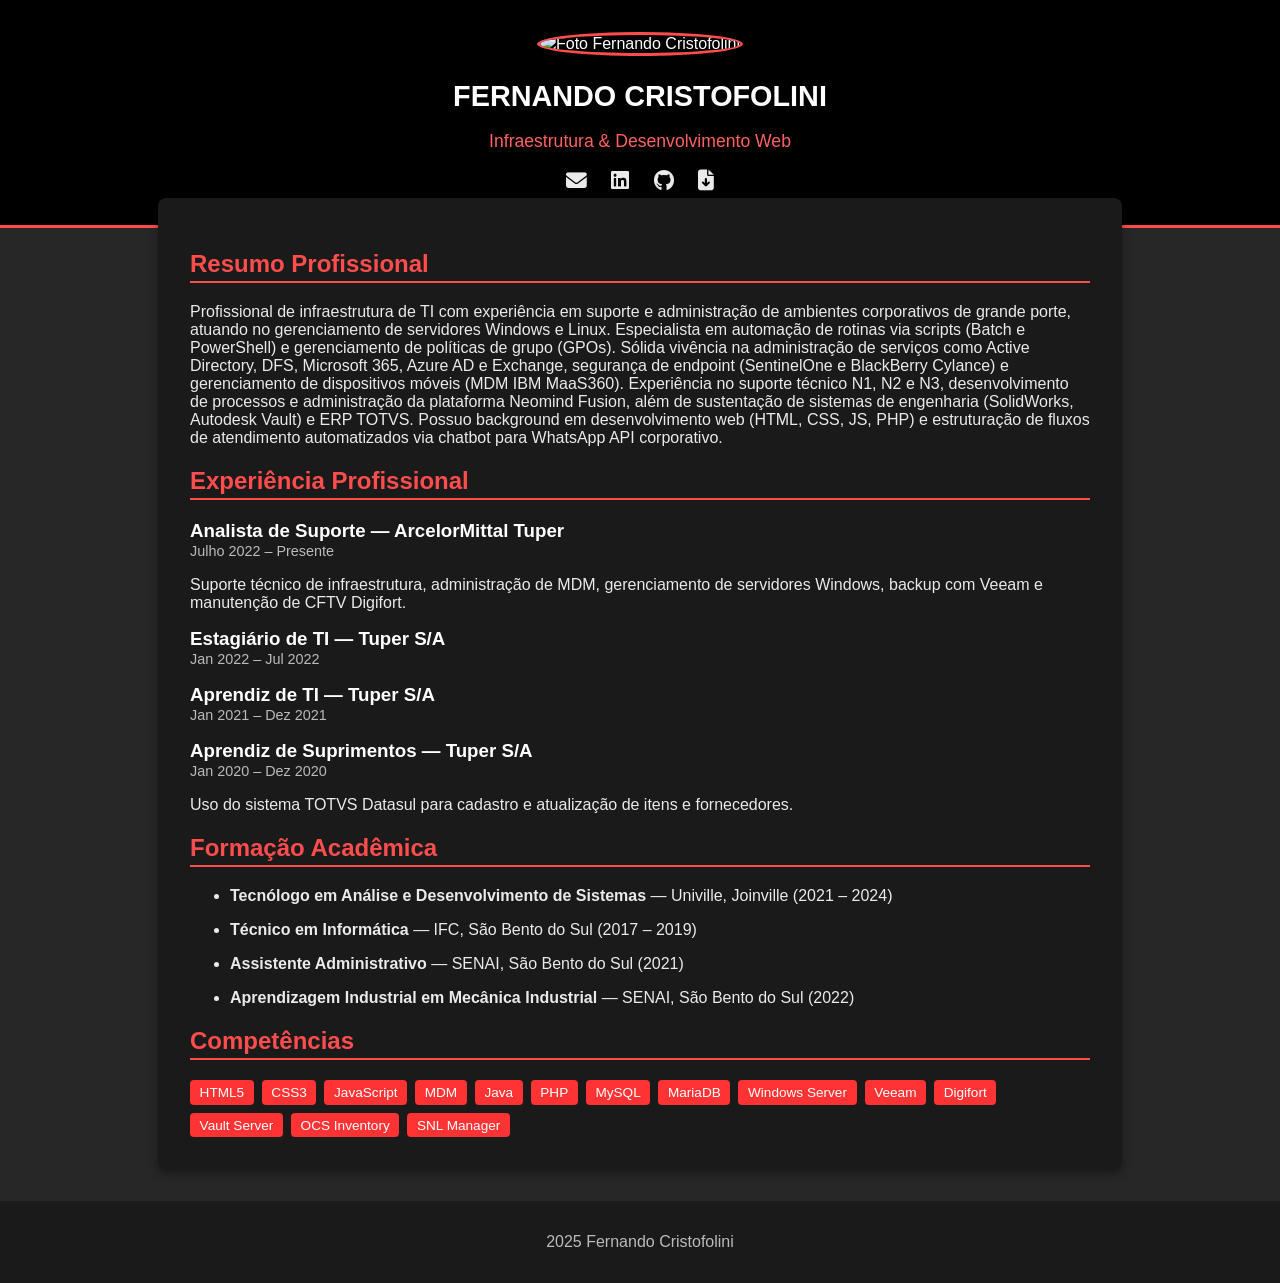
==== commit 39912003: "Update index.html resumo" ====
--- a/index.html
+++ b/index.html
@@ -24,16 +24,7 @@
         <section>
             <h2>Resumo Profissional</h2>
             <p>
-                Profissional com ampla experiência em suporte e manutenção de infraestrutura de TI, incluindo gestão de MDM,
-                servidores Veeam (backup), sistemas de CFTV Digifort, administração de Active Directory (AD) e Exchange.
-                Experiência no gerenciamento de servidores e produtos SolidWorks, softwares Autodesk (com foco no Vault)
-                e automação de processos via scripts em batch (.bat). Atuação no suporte técnico presencial e remoto
-                via Help Desk, garantindo a resolução eficiente de problemas.
-            </p>
-            <p>
-                Conhecimento em desenvolvimento web (HTML, CSS, JavaScript), noções de banco de dados MySQL,
-                familiaridade com Java e PHP, proporcionando integração entre infraestrutura e desenvolvimento.
-                Experiência também no uso do sistema corporativo TOTVS.
+Profissional de infraestrutura de TI com experiência em suporte e administração de ambientes corporativos de grande porte, atuando no gerenciamento de servidores Windows e Linux. Especialista em automação de rotinas via scripts (Batch e PowerShell) e gerenciamento de políticas de grupo (GPOs). Sólida vivência na administração de serviços como Active Directory, DFS, Microsoft 365, Azure AD e Exchange, segurança de endpoint (SentinelOne e BlackBerry Cylance) e gerenciamento de dispositivos móveis (MDM IBM MaaS360). Experiência no suporte técnico N1, N2 e N3, desenvolvimento de processos e administração da plataforma Neomind Fusion, além de sustentação de sistemas de engenharia (SolidWorks, Autodesk Vault) e ERP TOTVS. Possuo background em desenvolvimento web (HTML, CSS, JS, PHP) e estruturação de fluxos de atendimento automatizados via chatbot para WhatsApp API corporativo.
             </p>
         </section>
 
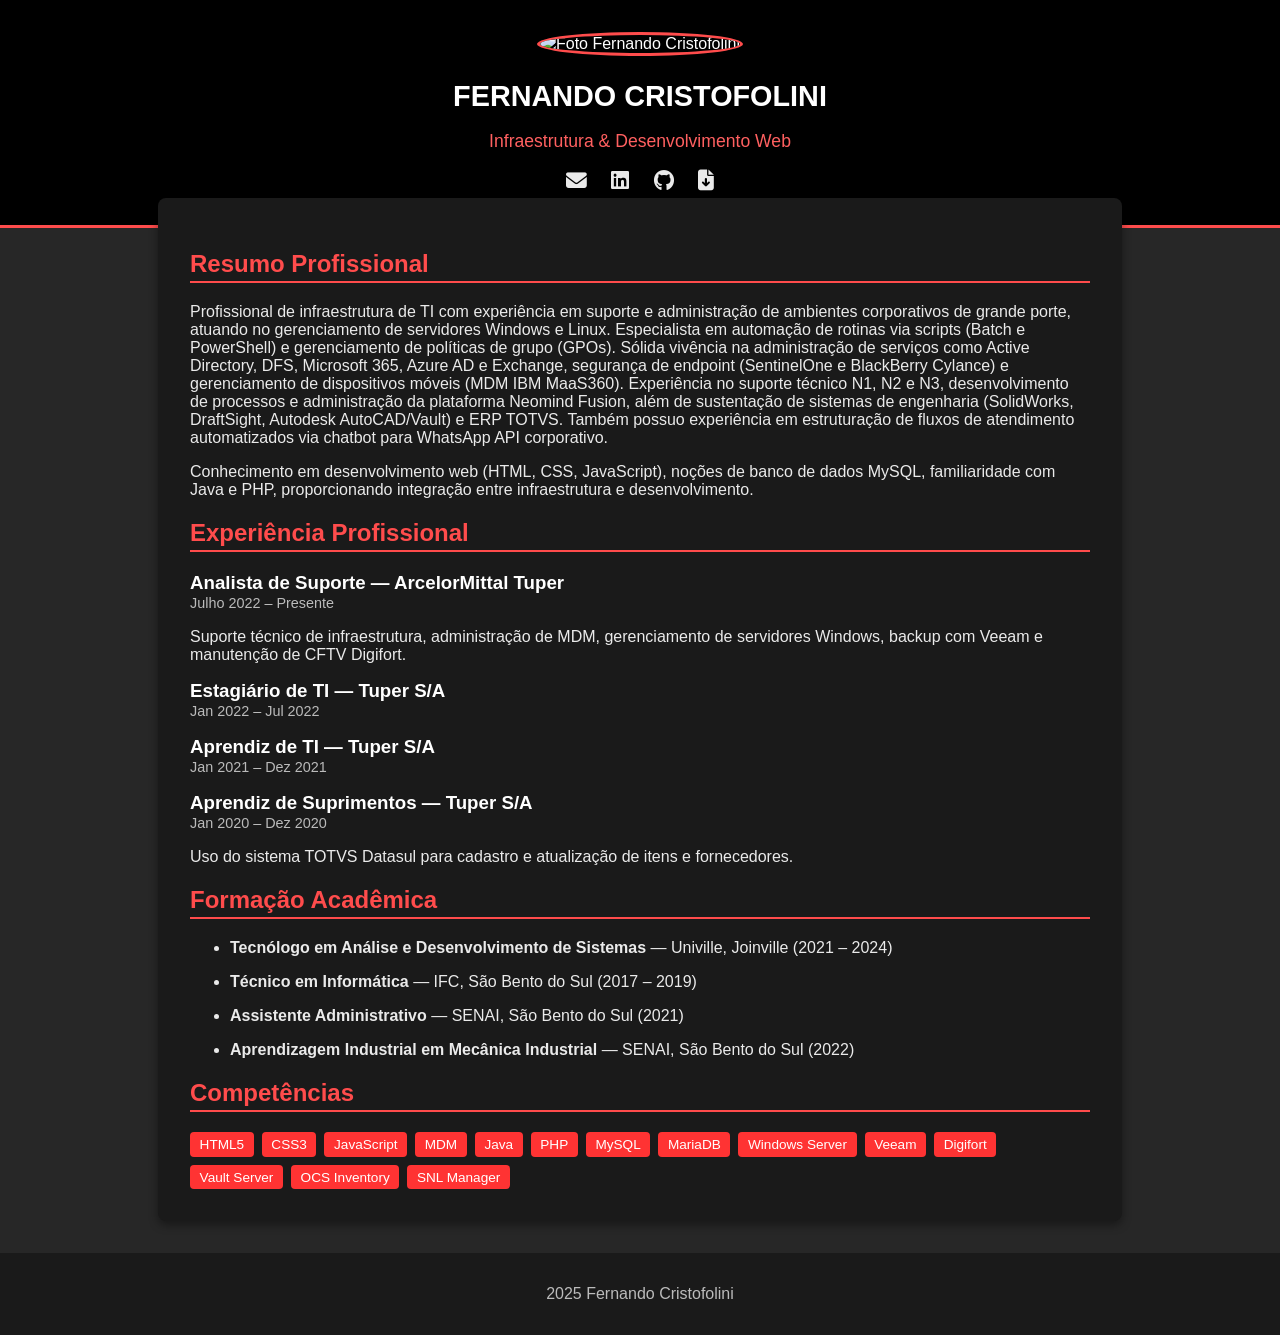
==== commit 9fe2a93f: "Update index.html" ====
--- a/index.html
+++ b/index.html
@@ -24,7 +24,10 @@
         <section>
             <h2>Resumo Profissional</h2>
             <p>
-Profissional de infraestrutura de TI com experiência em suporte e administração de ambientes corporativos de grande porte, atuando no gerenciamento de servidores Windows e Linux. Especialista em automação de rotinas via scripts (Batch e PowerShell) e gerenciamento de políticas de grupo (GPOs). Sólida vivência na administração de serviços como Active Directory, DFS, Microsoft 365, Azure AD e Exchange, segurança de endpoint (SentinelOne e BlackBerry Cylance) e gerenciamento de dispositivos móveis (MDM IBM MaaS360). Experiência no suporte técnico N1, N2 e N3, desenvolvimento de processos e administração da plataforma Neomind Fusion, além de sustentação de sistemas de engenharia (SolidWorks, Autodesk Vault) e ERP TOTVS. Possuo background em desenvolvimento web (HTML, CSS, JS, PHP) e estruturação de fluxos de atendimento automatizados via chatbot para WhatsApp API corporativo.
+Profissional de infraestrutura de TI com experiência em suporte e administração de ambientes corporativos de grande porte, atuando no gerenciamento de servidores Windows e Linux. Especialista em automação de rotinas via scripts (Batch e PowerShell) e gerenciamento de políticas de grupo (GPOs). Sólida vivência na administração de serviços como Active Directory, DFS, Microsoft 365, Azure AD e Exchange, segurança de endpoint (SentinelOne e BlackBerry Cylance) e gerenciamento de dispositivos móveis (MDM IBM MaaS360). Experiência no suporte técnico N1, N2 e N3, desenvolvimento de processos e administração da plataforma Neomind Fusion, além de sustentação de sistemas de engenharia (SolidWorks, DraftSight, Autodesk AutoCAD/Vault) e ERP TOTVS. Também possuo experiência em estruturação de fluxos de atendimento automatizados via chatbot para WhatsApp API corporativo.    
+            </p>
+            <p>
+             Conhecimento em desenvolvimento web (HTML, CSS, JavaScript), noções de banco de dados MySQL, familiaridade com Java e PHP, proporcionando integração entre infraestrutura e desenvolvimento.   
             </p>
         </section>
 
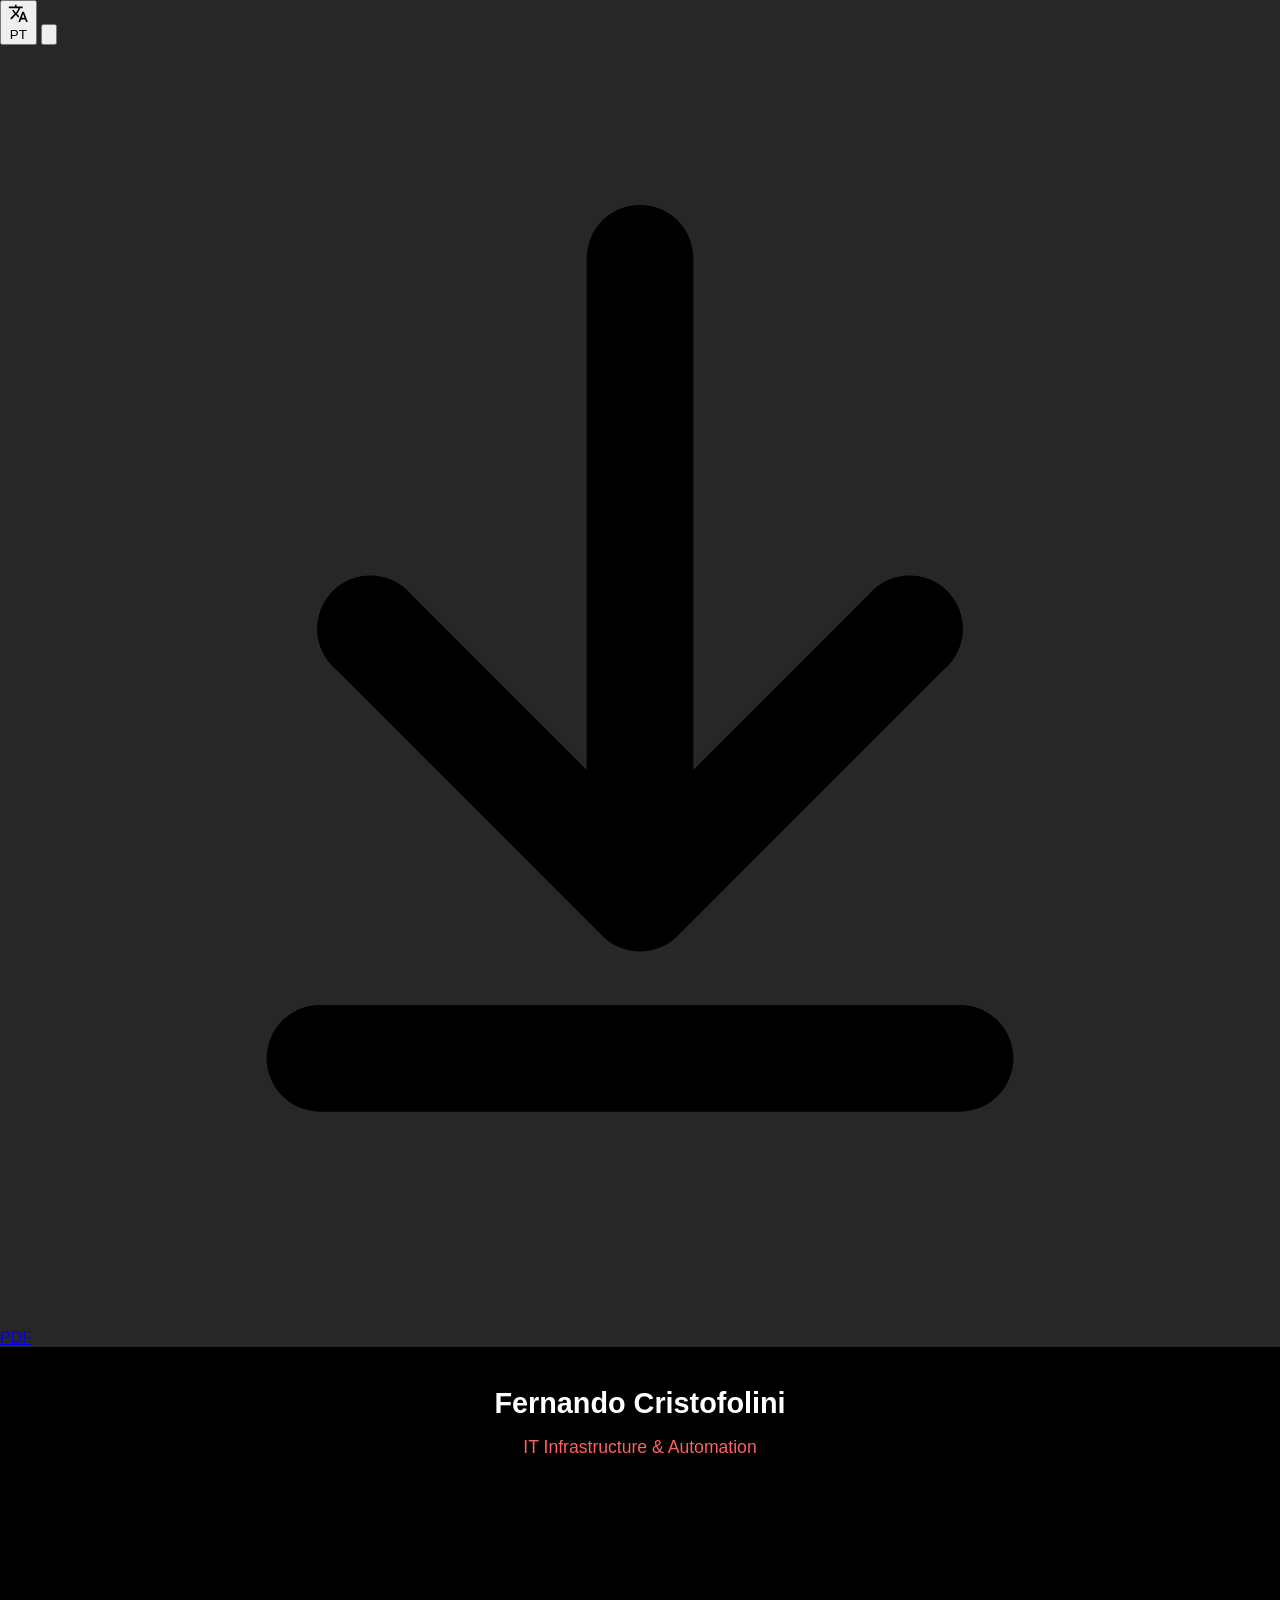
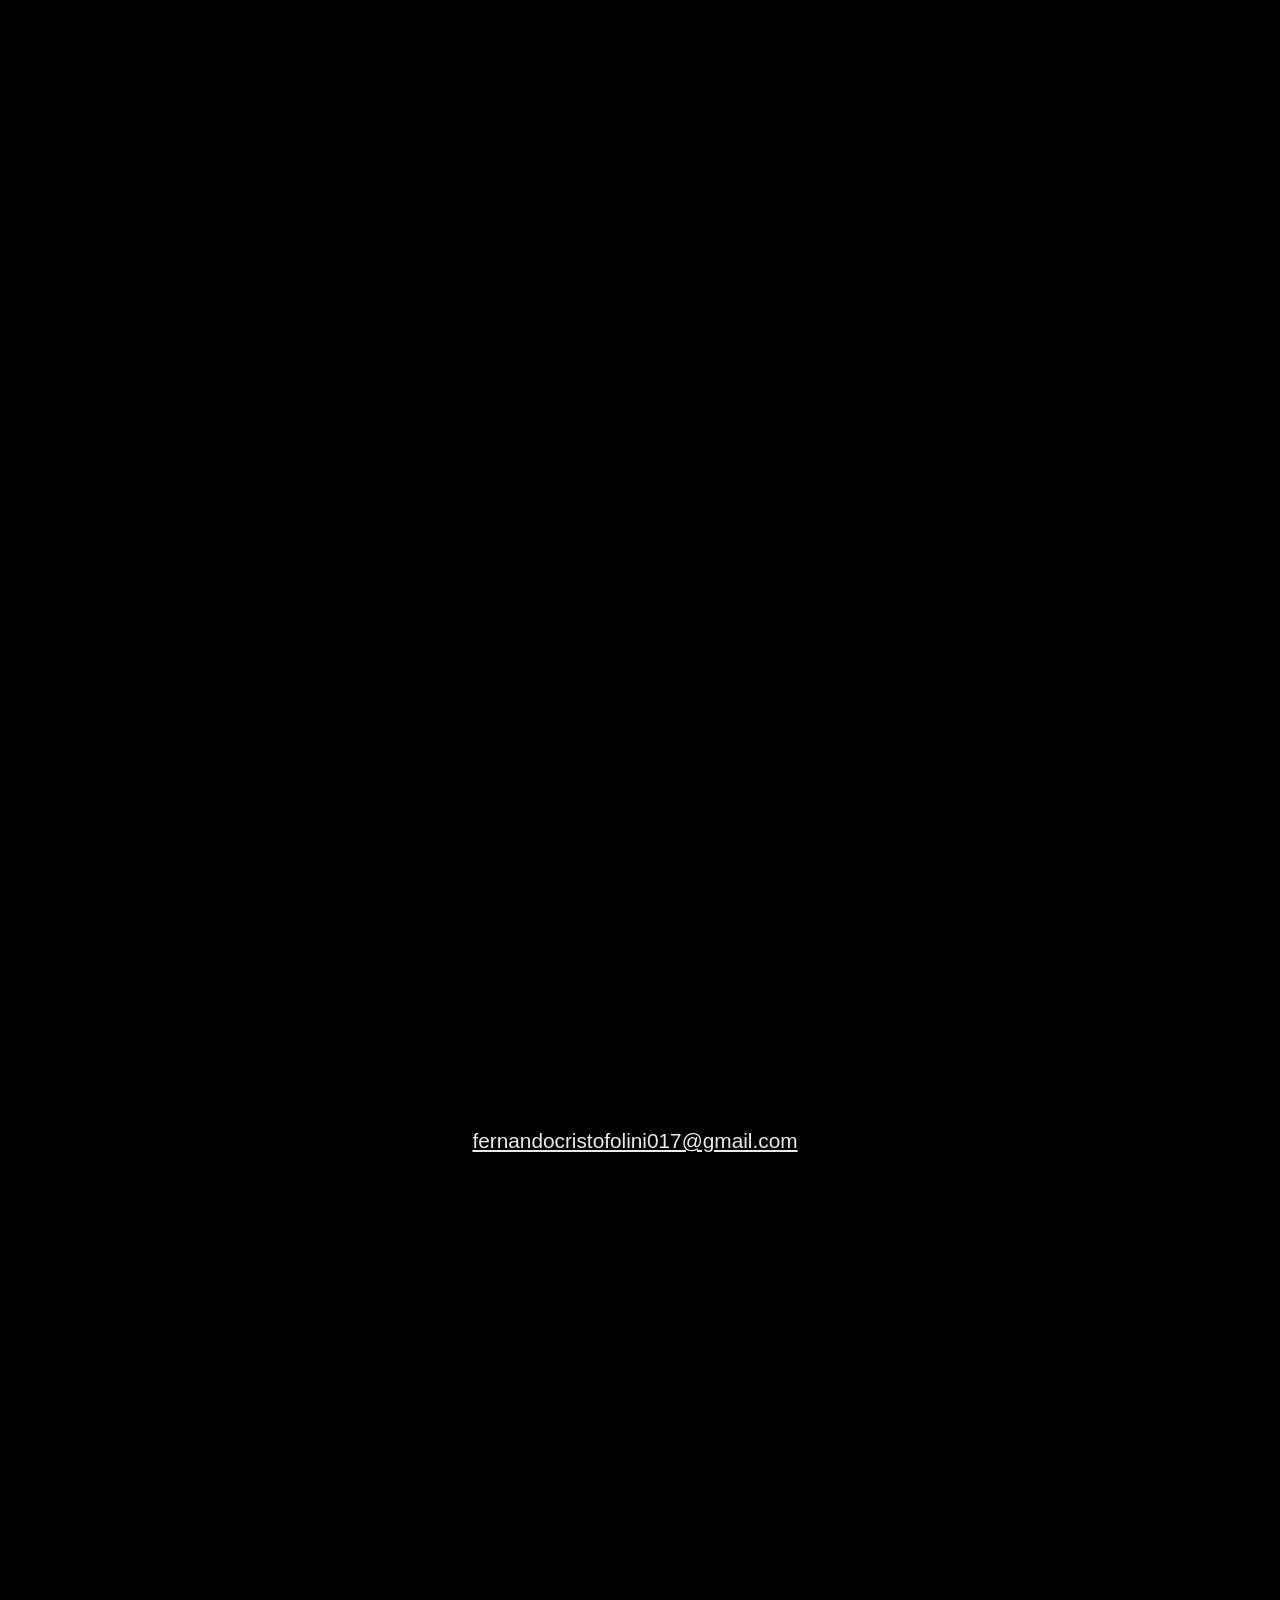
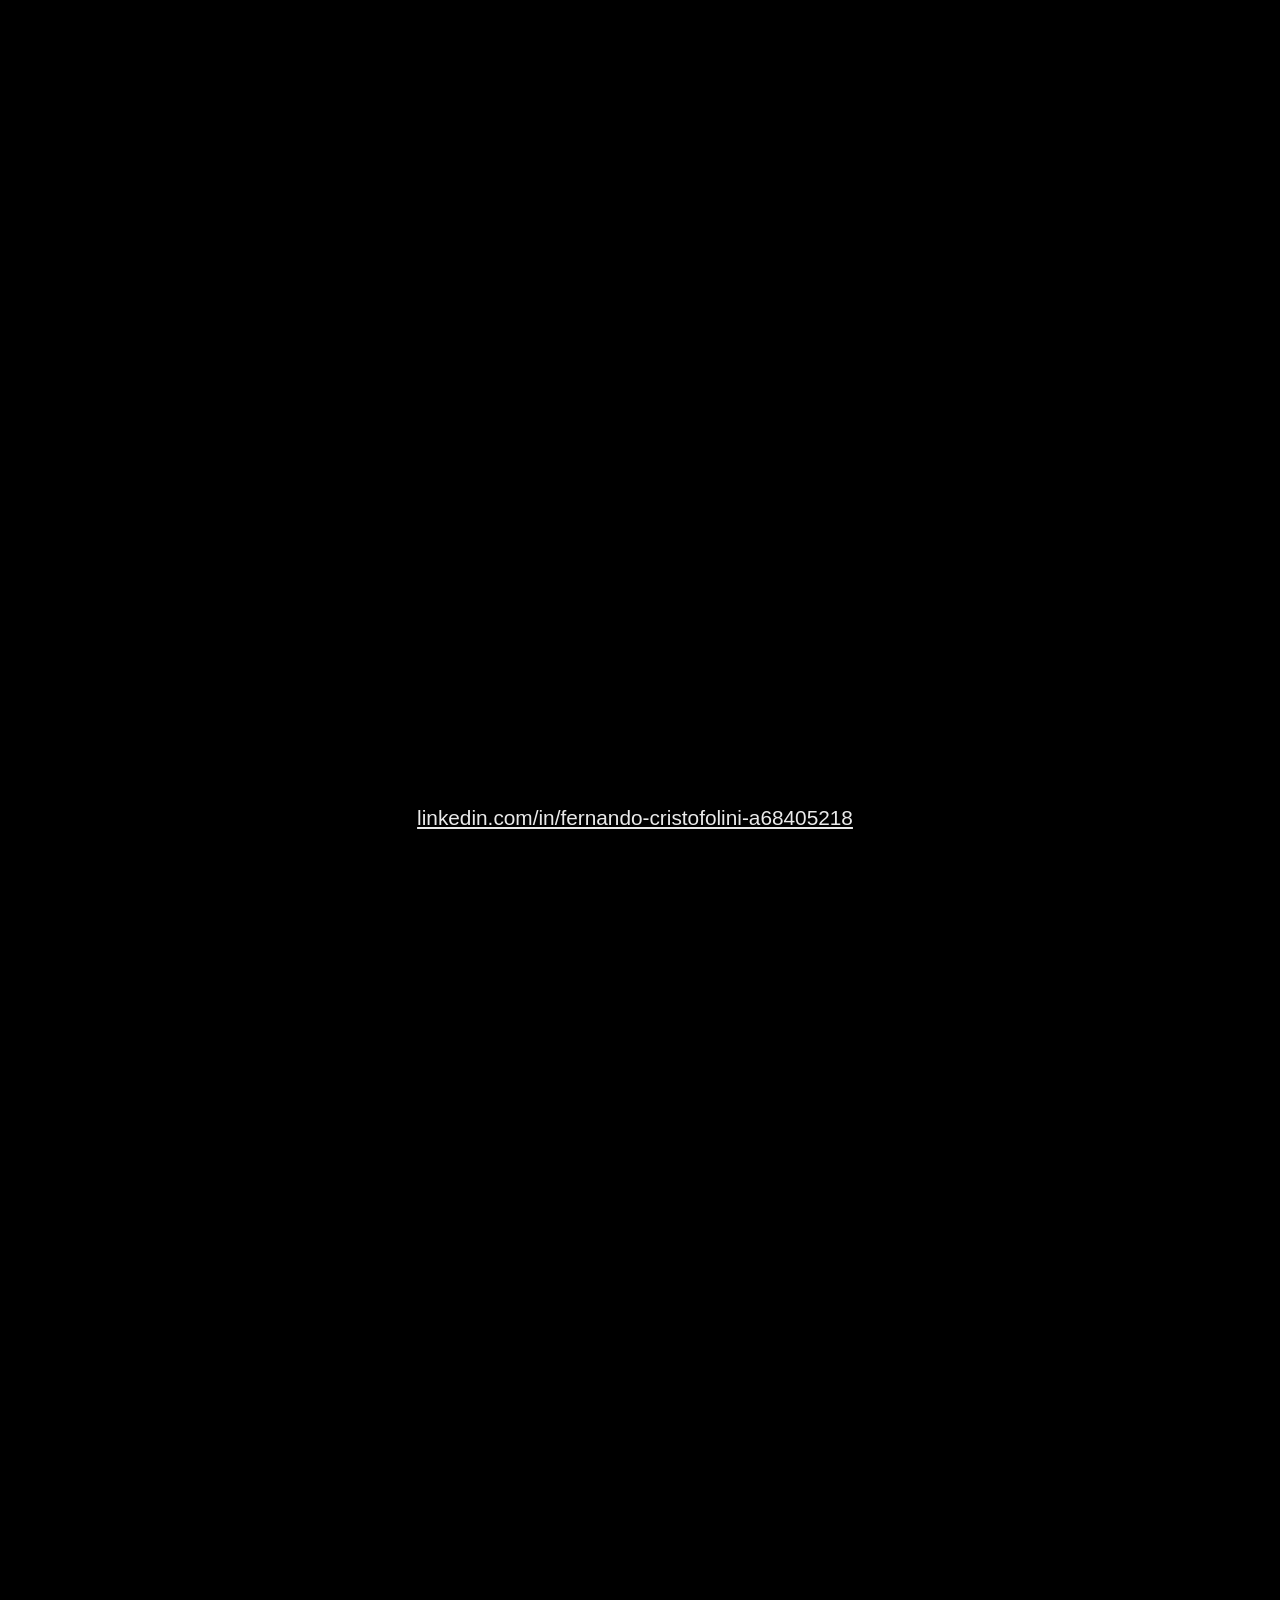
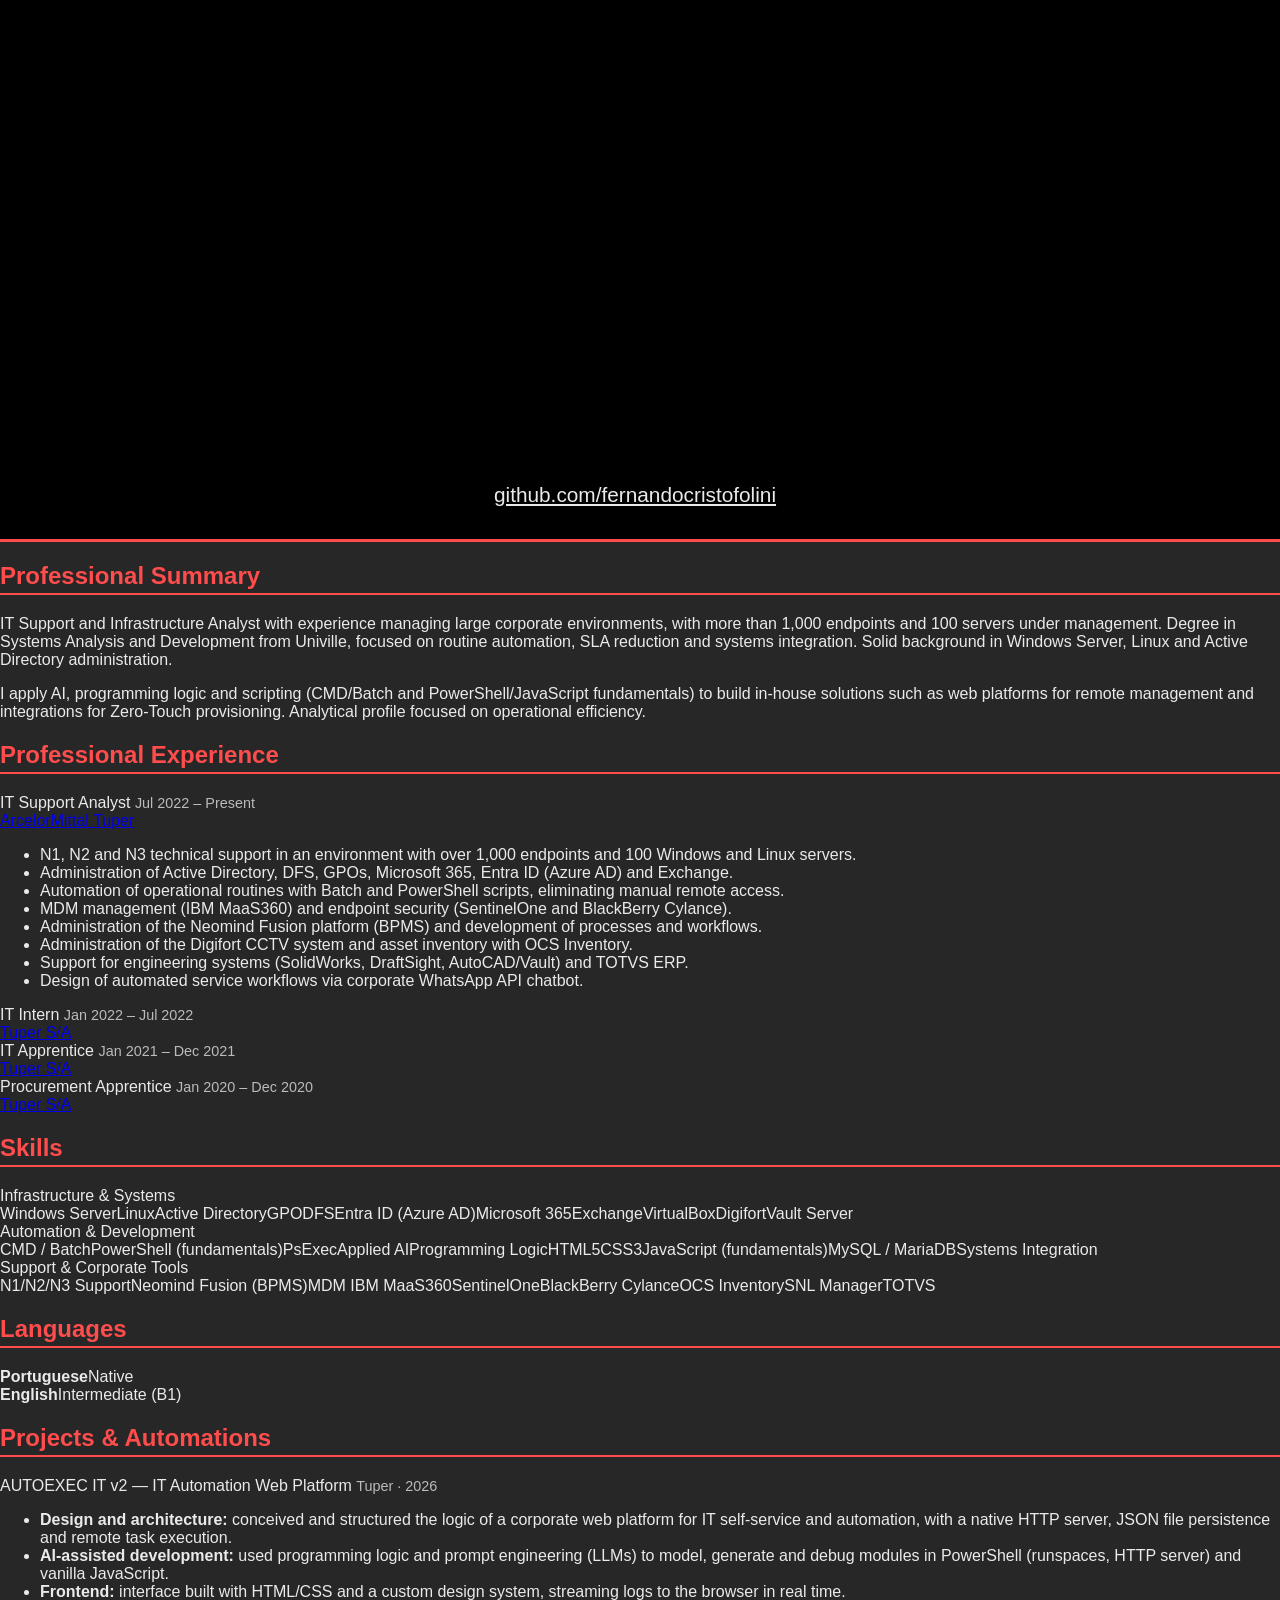
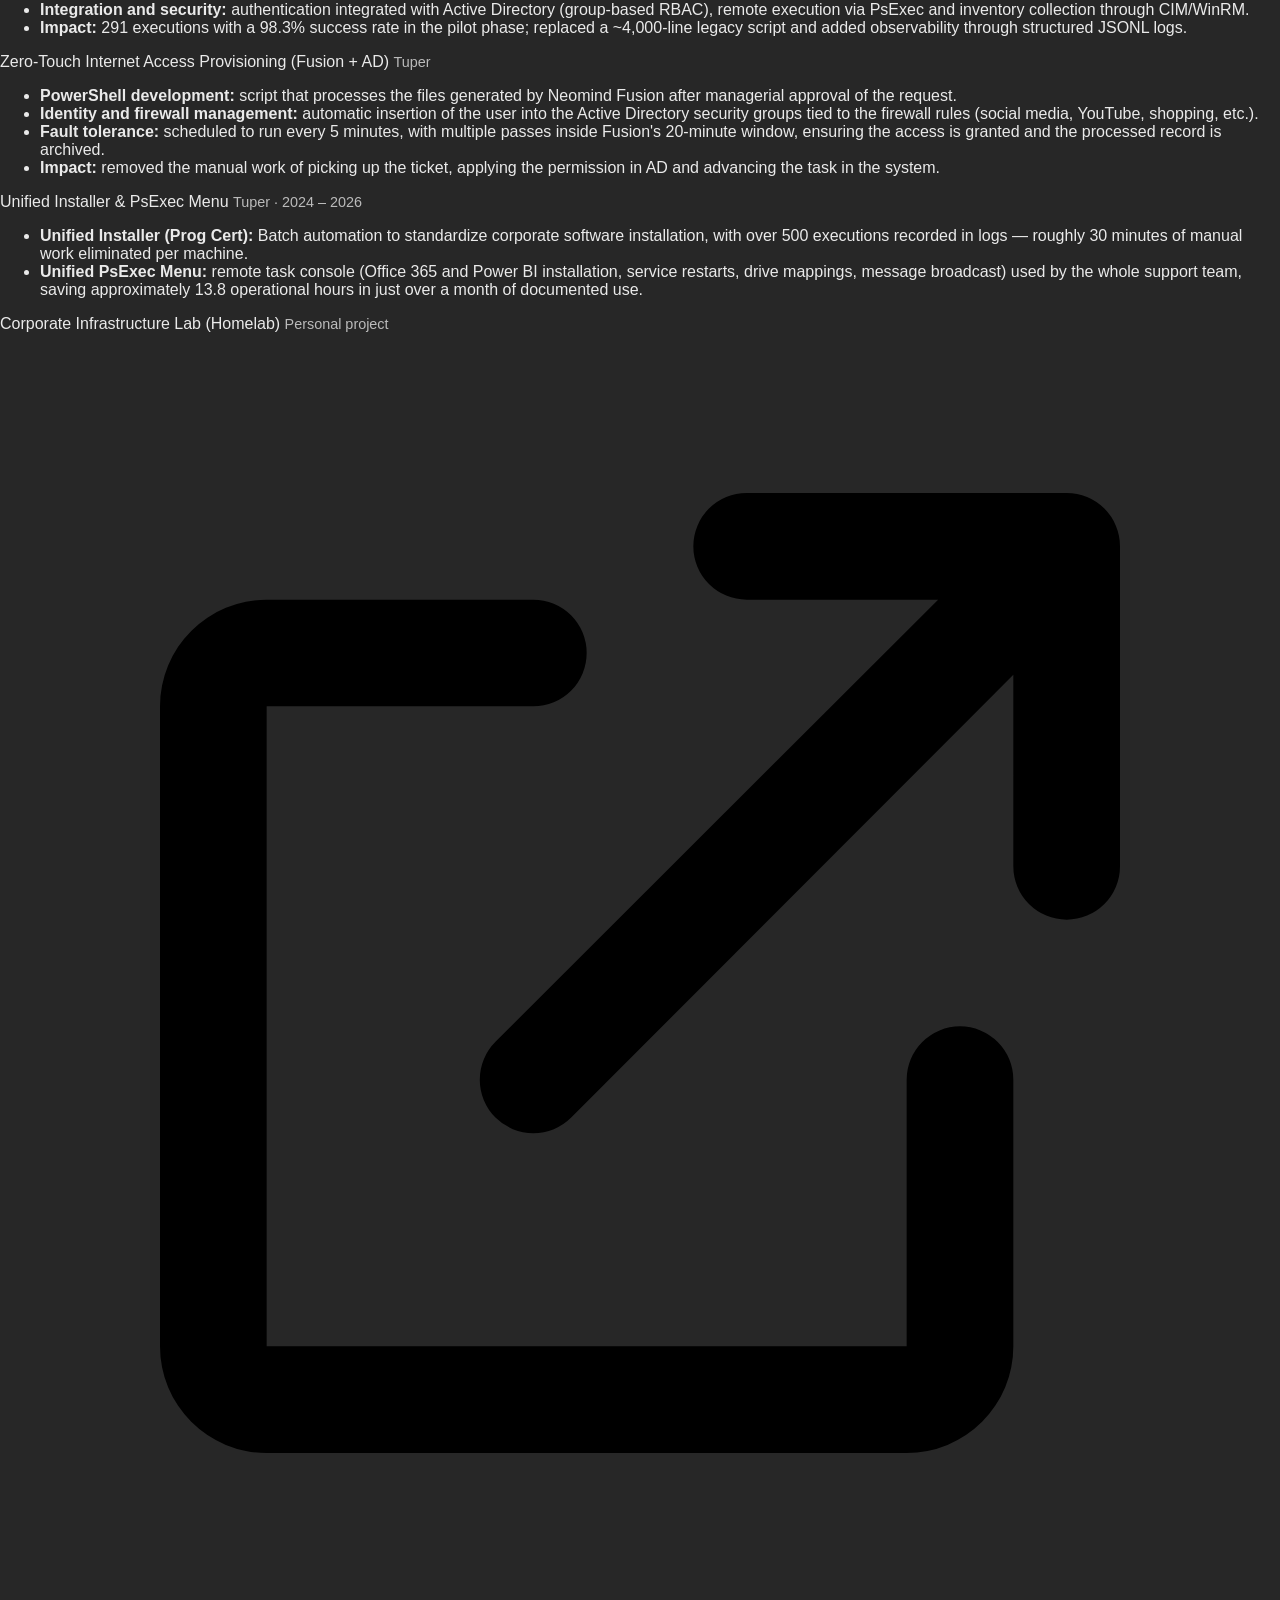
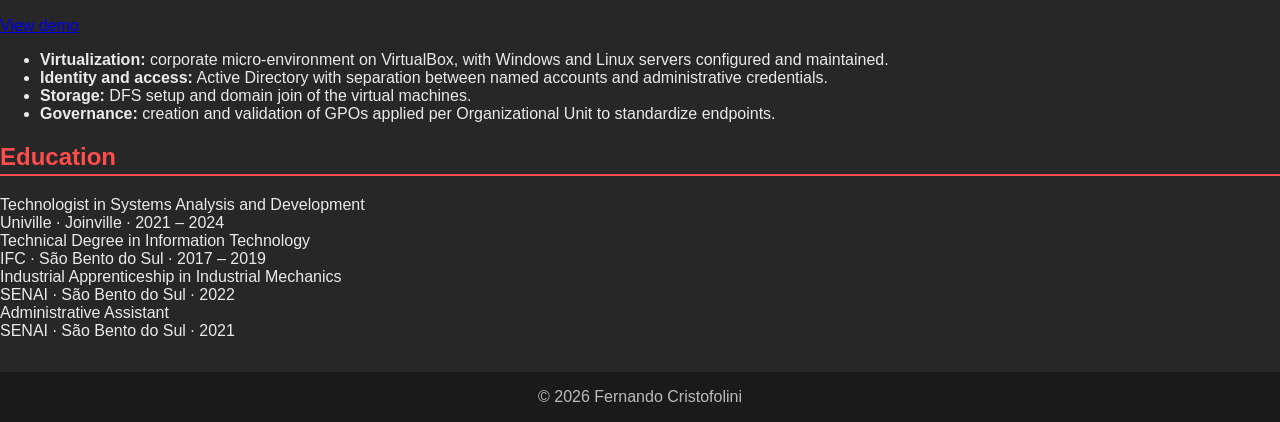
==== commit 363847f0: "Update index.html" ====
--- a/index.html
+++ b/index.html
@@ -1,126 +1,399 @@
 <!DOCTYPE html>
-<html lang="pt-BR">
+<html lang="en" data-theme="light">
 <head>
-    <meta charset="utf-8"/>
+    <meta charset="utf-8">
     <meta name="viewport" content="width=device-width, initial-scale=1">
     <title>Fernando Cristofolini</title>
+    <meta name="description" content="Fernando Cristofolini — IT Infrastructure &amp; Automation">
+    <script>
+        /* Aplica tema salvo (ou do sistema) antes de desenhar a página, evitando piscar */
+        (function () {
+            var t = null;
+            try { t = localStorage.getItem("cv-theme"); } catch (e) {}
+            if (t !== "light" && t !== "dark") {
+                t = (window.matchMedia && matchMedia("(prefers-color-scheme: dark)").matches) ? "dark" : "light";
+            }
+            document.documentElement.setAttribute("data-theme", t);
+        })();
+    </script>
+    <link rel="preconnect" href="https://fonts.googleapis.com">
+    <link rel="preconnect" href="https://fonts.gstatic.com" crossorigin>
+    <link rel="stylesheet" href="https://fonts.googleapis.com/css2?family=Inter:wght@400;500;600;700&display=swap">
     <link rel="stylesheet" href="./css/style.css">
-    <link rel="stylesheet" href="https://cdnjs.cloudflare.com/ajax/libs/font-awesome/6.5.0/css/all.min.css">
 </head>
 <body>
-    <header class="cabecalho">
-        <img src="https://encrypted-tbn0.gstatic.com/images?q=tbn:ANd9GcTqVg_URh9Mvrm3NYaTlCUyiM7r382ohELc1g&s" alt="Foto Fernando Cristofolini">
-        <h1 id="nome" class="title">FERNANDO CRISTOFOLINI</h1>
-        <p id="titulo">Infraestrutura & Desenvolvimento Web</p>
-        <div class="contatos">
-            <a href="mailto:fernandocristofolini017@gmail.com"><i class="fa-solid fa-envelope"></i></a>
-            <a href="https://www.linkedin.com/in/fernando-cristofolini-a68405218/" target="_blank"><i class="fa-brands fa-linkedin"></i></a>
-            <a href="https://github.com/fernandocristofolini" target="_blank"><i class="fa-brands fa-github"></i></a>
-            <a href="#"onclick="alert('Ainda não terminei o PDF 😢');" ><i class="fa-solid fa-file-arrow-down"></i></a>
+    <div class="controles">
+        <button id="btnLang" type="button" title="Português" aria-label="Português">
+            <svg class="ico" viewBox="0 0 24 24"><path d="M12.87 15.07l-2.54-2.51.03-.03A17.52 17.52 0 0 0 14.07 6H17V4h-7V2H8v2H1v2h11.17C11.5 7.92 10.44 9.75 9 11.35 8.07 10.32 7.3 9.19 6.69 8h-2c.73 1.63 1.73 3.17 2.98 4.56l-5.09 5.02L4 19l5-5 3.11 3.11.76-2.04zM18.5 10h-2L12 22h2l1.12-3h4.75L21 22h2l-4.5-12zm-2.62 7l1.62-4.33L19.12 17h-3.24z"/></svg>
+            <span id="labelLang">PT</span>
+        </button>
+        <button id="btnTheme" type="button" title="Dark theme" aria-label="Dark theme">
+            <svg class="ico" id="icoSol" viewBox="0 0 24 24"><path d="M12 7a5 5 0 1 0 0 10 5 5 0 0 0 0-10zm0-5a1 1 0 0 1 1 1v2a1 1 0 1 1-2 0V3a1 1 0 0 1 1-1zm0 17a1 1 0 0 1 1 1v1a1 1 0 1 1-2 0v-1a1 1 0 0 1 1-1zM4.22 4.22a1 1 0 0 1 1.42 0l1.41 1.41a1 1 0 0 1-1.41 1.42L4.22 5.64a1 1 0 0 1 0-1.42zm12.73 12.73a1 1 0 0 1 1.41 0l1.42 1.41a1 1 0 0 1-1.42 1.42l-1.41-1.42a1 1 0 0 1 0-1.41zM2 12a1 1 0 0 1 1-1h2a1 1 0 1 1 0 2H3a1 1 0 0 1-1-1zm17 0a1 1 0 0 1 1-1h1a1 1 0 1 1 0 2h-1a1 1 0 0 1-1-1zM4.22 19.78a1 1 0 0 1 0-1.42l1.41-1.41a1 1 0 0 1 1.42 1.41l-1.42 1.42a1 1 0 0 1-1.41 0zM16.95 7.05a1 1 0 0 1 0-1.42l1.41-1.41a1 1 0 1 1 1.42 1.41l-1.42 1.42a1 1 0 0 1-1.41 0z"/></svg>
+            <svg class="ico" id="icoLua" viewBox="0 0 24 24"><path d="M21 14.5A9 9 0 0 1 9.5 3a.5.5 0 0 0-.65-.6A10 10 0 1 0 21.6 15.15a.5.5 0 0 0-.6-.65z"/></svg>
+        </button>
+        <a id="btnPdf" href="./Curriculo_Fernando_Cristofolini.pdf" download title="Download PDF" aria-label="Download PDF">
+            <svg class="ico" viewBox="0 0 24 24"><path d="M12 3a1 1 0 0 1 1 1v9.59l3.3-3.3a1 1 0 1 1 1.4 1.42l-5 5a1 1 0 0 1-1.4 0l-5-5a1 1 0 1 1 1.4-1.42l3.3 3.3V4a1 1 0 0 1 1-1zM5 19a1 1 0 0 1 1-1h12a1 1 0 1 1 0 2H6a1 1 0 0 1-1-1z"/></svg>
+            <span>PDF</span>
+        </a>
+    </div>
+
+    <div class="folha">
+        <header class="cabecalho">
+            <h1 id="nome">Fernando Cristofolini</h1>
+            <p class="cargo" id="titulo" data-i18n="role">IT Infrastructure &amp; Automation</p>
+            <div class="contatos">
+                <a href="mailto:fernandocristofolini017@gmail.com">
+                    <svg class="ico" viewBox="0 0 24 24"><path d="M2 5.5A1.5 1.5 0 0 1 3.5 4h17A1.5 1.5 0 0 1 22 5.5v13a1.5 1.5 0 0 1-1.5 1.5h-17A1.5 1.5 0 0 1 2 18.5v-13zm2.3.5L12 11.6 19.7 6H4.3zM20 7.6l-7.4 5.4a1 1 0 0 1-1.2 0L4 7.6V18h16V7.6z"/></svg>
+                    fernandocristofolini017@gmail.com
+                </a>
+                <a href="https://www.linkedin.com/in/fernando-cristofolini-a68405218/" target="_blank" rel="noopener">
+                    <svg class="ico" viewBox="0 0 24 24"><path d="M20.45 20.45h-3.56v-5.57c0-1.33-.03-3.04-1.85-3.04-1.86 0-2.14 1.45-2.14 2.94v5.67H9.35V9h3.41v1.56h.05c.48-.9 1.64-1.85 3.37-1.85 3.6 0 4.27 2.37 4.27 5.46v6.28zM5.34 7.43a2.06 2.06 0 1 1 0-4.13 2.06 2.06 0 0 1 0 4.13zM7.12 20.45H3.56V9h3.56v11.45zM22.22 0H1.77C.79 0 0 .77 0 1.73v20.54C0 23.23.79 24 1.77 24h20.45c.98 0 1.78-.77 1.78-1.73V1.73C24 .77 23.2 0 22.22 0z"/></svg>
+                    linkedin.com/in/fernando-cristofolini-a68405218
+                </a>
+                <a href="https://github.com/fernandocristofolini" target="_blank" rel="noopener">
+                    <svg class="ico" viewBox="0 0 24 24"><path d="M12 .3a12 12 0 0 0-3.8 23.38c.6.12.83-.26.83-.57L9 21.07c-3.34.72-4.04-1.61-4.04-1.61-.55-1.39-1.34-1.76-1.34-1.76-1.08-.74.09-.73.09-.73 1.2.09 1.83 1.24 1.83 1.24 1.07 1.83 2.81 1.3 3.5 1 .1-.78.42-1.31.76-1.61-2.67-.3-5.47-1.33-5.47-5.93 0-1.31.47-2.38 1.24-3.22-.14-.3-.54-1.52.1-3.18 0 0 1-.32 3.3 1.23a11.5 11.5 0 0 1 6 0c2.28-1.55 3.29-1.23 3.29-1.23.64 1.66.24 2.88.12 3.18a4.65 4.65 0 0 1 1.23 3.22c0 4.61-2.8 5.63-5.48 5.92.42.36.81 1.1.81 2.22l-.01 3.29c0 .31.2.69.82.57A12 12 0 0 0 12 .3"/></svg>
+                    github.com/fernandocristofolini
+                </a>
+            </div>
+        </header>
+
+        <div class="grade">
+            <main>
+                <section>
+                    <h2 data-i18n="h.summary">Professional Summary</h2>
+                    <p data-i18n="sum.p1">IT Support and Infrastructure Analyst with experience managing large corporate environments, with more than 1,000 endpoints and 100 servers under management. Degree in Systems Analysis and Development from Univille, focused on routine automation, SLA reduction and systems integration. Solid background in Windows Server, Linux and Active Directory administration.</p>
+                    <p data-i18n="sum.p2">I apply AI, programming logic and scripting (CMD/Batch and PowerShell/JavaScript fundamentals) to build in-house solutions such as web platforms for remote management and integrations for Zero-Touch provisioning. Analytical profile focused on operational efficiency.</p>
+                </section>
+
+                <section>
+                    <h2 data-i18n="h.experience">Professional Experience</h2>
+
+                    <div class="cargo-item atual">
+                        <div class="item-topo">
+                            <span class="item-titulo" data-i18n="job1.role">IT Support Analyst</span>
+                            <span class="periodo" data-i18n="job1.period">Jul 2022 – Present</span>
+                        </div>
+                        <div class="empresa"><a href="https://brasil.arcelormittal.com/" target="_blank" rel="noopener">ArcelorMittal Tuper</a></div>
+                        <ul>
+                            <li data-i18n="job1.li1">N1, N2 and N3 technical support in an environment with over 1,000 endpoints and 100 Windows and Linux servers.</li>
+                            <li data-i18n="job1.li2">Administration of Active Directory, DFS, GPOs, Microsoft 365, Entra ID (Azure AD) and Exchange.</li>
+                            <li data-i18n="job1.li3">Automation of operational routines with Batch and PowerShell scripts, eliminating manual remote access.</li>
+                            <li data-i18n="job1.li4">MDM management (IBM MaaS360) and endpoint security (SentinelOne and BlackBerry Cylance).</li>
+                            <li data-i18n="job1.li5">Administration of the Neomind Fusion platform (BPMS) and development of processes and workflows.</li>
+                            <li data-i18n="job1.li6">Administration of the Digifort CCTV system and asset inventory with OCS Inventory.</li>
+                            <li data-i18n="job1.li7">Support for engineering systems (SolidWorks, DraftSight, AutoCAD/Vault) and TOTVS ERP.</li>
+                            <li data-i18n="job1.li8">Design of automated service workflows via corporate WhatsApp API chatbot.</li>
+                        </ul>
+                    </div>
+
+                    <div class="cargo-item">
+                        <div class="item-topo">
+                            <span class="item-titulo" data-i18n="job2.role">IT Intern</span>
+                            <span class="periodo" data-i18n="job2.period">Jan 2022 – Jul 2022</span>
+                        </div>
+                        <div class="empresa"><a href="https://www.tuper.com.br/" target="_blank" rel="noopener">Tuper S/A</a></div>
+                    </div>
+
+                    <div class="cargo-item">
+                        <div class="item-topo">
+                            <span class="item-titulo" data-i18n="job3.role">IT Apprentice</span>
+                            <span class="periodo" data-i18n="job3.period">Jan 2021 – Dec 2021</span>
+                        </div>
+                        <div class="empresa"><a href="https://www.tuper.com.br/" target="_blank" rel="noopener">Tuper S/A</a></div>
+                    </div>
+
+                    <div class="cargo-item">
+                        <div class="item-topo">
+                            <span class="item-titulo" data-i18n="job4.role">Procurement Apprentice</span>
+                            <span class="periodo" data-i18n="job4.period">Jan 2020 – Dec 2020</span>
+                        </div>
+                        <div class="empresa"><a href="https://www.tuper.com.br/" target="_blank" rel="noopener">Tuper S/A</a></div>
+                    </div>
+                </section>
+            </main>
+
+            <aside>
+                <section>
+                    <h2 data-i18n="h.skills">Skills</h2>
+
+                    <div class="grupo">
+                        <div class="grupo-titulo" data-i18n="sk.infra">Infrastructure &amp; Systems</div>
+                        <div class="chips">
+                            <span>Windows Server</span><span>Linux</span><span>Active Directory</span><span>GPO</span><span>DFS</span><span>Entra ID (Azure AD)</span><span>Microsoft 365</span><span>Exchange</span><span>VirtualBox</span><span>Digifort</span><span>Vault Server</span>
+                        </div>
+                    </div>
+
+                    <div class="grupo">
+                        <div class="grupo-titulo" data-i18n="sk.dev">Automation &amp; Development</div>
+                        <div class="chips">
+                            <span>CMD / Batch</span><span data-i18n="chip.ps">PowerShell (fundamentals)</span><span>PsExec</span><span data-i18n="chip.ai">Applied AI</span><span data-i18n="chip.logic">Programming Logic</span><span>HTML5</span><span>CSS3</span><span data-i18n="chip.js">JavaScript (fundamentals)</span><span>MySQL / MariaDB</span><span data-i18n="chip.integration">Systems Integration</span>
+                        </div>
+                    </div>
+
+                    <div class="grupo">
+                        <div class="grupo-titulo" data-i18n="sk.support">Support &amp; Corporate Tools</div>
+                        <div class="chips">
+                            <span data-i18n="chip.support">N1/N2/N3 Support</span><span>Neomind Fusion (BPMS)</span><span>MDM IBM MaaS360</span><span>SentinelOne</span><span>BlackBerry Cylance</span><span>OCS Inventory</span><span>SNL Manager</span><span>TOTVS</span>
+                        </div>
+                    </div>
+                </section>
+
+                <section>
+                    <h2 data-i18n="h.languages">Languages</h2>
+                    <div class="idioma"><b data-i18n="lang.pt">Portuguese</b><span data-i18n="lang.pt.lvl">Native</span></div>
+                    <div class="idioma"><b data-i18n="lang.en">English</b><span data-i18n="lang.en.lvl">Intermediate (B1)</span></div>
+                </section>
+            </aside>
         </div>
-    </header>
-
-    <main class="container">
-        <section>
-            <h2>Resumo Profissional</h2>
-            <p>
-Profissional de infraestrutura de TI com experiência em suporte e administração de ambientes corporativos de grande porte, atuando no gerenciamento de servidores Windows e Linux. Especialista em automação de rotinas via scripts (Batch e PowerShell) e gerenciamento de políticas de grupo (GPOs). Sólida vivência na administração de serviços como Active Directory, DFS, Microsoft 365, Azure AD e Exchange, segurança de endpoint (SentinelOne e BlackBerry Cylance) e gerenciamento de dispositivos móveis (MDM IBM MaaS360). Experiência no suporte técnico N1, N2 e N3, desenvolvimento de processos e administração da plataforma Neomind Fusion, além de sustentação de sistemas de engenharia (SolidWorks, DraftSight, Autodesk AutoCAD/Vault) e ERP TOTVS. Também possuo experiência em estruturação de fluxos de atendimento automatizados via chatbot para WhatsApp API corporativo.    
-            </p>
-            <p>
-             Conhecimento em desenvolvimento web (HTML, CSS, JavaScript), noções de banco de dados MySQL, familiaridade com Java e PHP, proporcionando integração entre infraestrutura e desenvolvimento.   
-            </p>
+
+        <section class="bloco">
+            <h2 data-i18n="h.projects">Projects &amp; Automations</h2>
+
+            <div class="projeto">
+                <div class="item-topo">
+                    <span class="item-titulo" data-i18n="p1.title">AUTOEXEC IT v2 — IT Automation Web Platform</span>
+                    <span class="periodo" data-i18n="p1.period">Tuper · 2026</span>
+                </div>
+                <ul>
+                    <li data-i18n="p1.li1"><b>Design and architecture:</b> conceived and structured the logic of a corporate web platform for IT self-service and automation, with a native HTTP server, JSON file persistence and remote task execution.</li>
+                    <li data-i18n="p1.li2"><b>AI-assisted development:</b> used programming logic and prompt engineering (LLMs) to model, generate and debug modules in PowerShell (runspaces, HTTP server) and vanilla JavaScript.</li>
+                    <li data-i18n="p1.li3"><b>Frontend:</b> interface built with HTML/CSS and a custom design system, streaming logs to the browser in real time.</li>
+                    <li data-i18n="p1.li4"><b>Integration and security:</b> authentication integrated with Active Directory (group-based RBAC), remote execution via PsExec and inventory collection through CIM/WinRM.</li>
+                    <li data-i18n="p1.li5"><b>Impact:</b> 291 executions with a 98.3% success rate in the pilot phase; replaced a ~4,000-line legacy script and added observability through structured JSONL logs.</li>
+                </ul>
+            </div>
+
+            <div class="projeto">
+                <div class="item-topo">
+                    <span class="item-titulo" data-i18n="p3.title">Zero-Touch Internet Access Provisioning (Fusion + AD)</span>
+                    <span class="periodo" data-i18n="p3.period">Tuper</span>
+                </div>
+                <ul>
+                    <li data-i18n="p3.li1"><b>PowerShell development:</b> script that processes the files generated by Neomind Fusion after managerial approval of the request.</li>
+                    <li data-i18n="p3.li2"><b>Identity and firewall management:</b> automatic insertion of the user into the Active Directory security groups tied to the firewall rules (social media, YouTube, shopping, etc.).</li>
+                    <li data-i18n="p3.li3"><b>Fault tolerance:</b> scheduled to run every 5 minutes, with multiple passes inside Fusion's 20-minute window, ensuring the access is granted and the processed record is archived.</li>
+                    <li data-i18n="p3.li4"><b>Impact:</b> removed the manual work of picking up the ticket, applying the permission in AD and advancing the task in the system.</li>
+                </ul>
+            </div>
+
+            <div class="projeto">
+                <div class="item-topo">
+                    <span class="item-titulo" data-i18n="p4.title">Unified Installer &amp; PsExec Menu</span>
+                    <span class="periodo" data-i18n="p4.period">Tuper · 2024 – 2026</span>
+                </div>
+                <ul>
+                    <li data-i18n="p4.li1"><b>Unified Installer (Prog Cert):</b> Batch automation to standardize corporate software installation, with over 500 executions recorded in logs — roughly 30 minutes of manual work eliminated per machine.</li>
+                    <li data-i18n="p4.li2"><b>Unified PsExec Menu:</b> remote task console (Office 365 and Power BI installation, service restarts, drive mappings, message broadcast) used by the whole support team, saving approximately 13.8 operational hours in just over a month of documented use.</li>
+                </ul>
+            </div>
+
+            <div class="projeto">
+                <div class="item-topo">
+                    <span class="item-titulo" data-i18n="p2.title">Corporate Infrastructure Lab (Homelab)</span>
+                    <span class="item-lado">
+                        <span class="periodo" data-i18n="p2.period">Personal project</span>
+                        <a class="btn-demo" href="./demos/homelab/index.html" target="_blank" rel="noopener">
+                            <svg class="ico" viewBox="0 0 24 24"><path d="M14 3a1 1 0 1 0 0 2h3.59l-8.3 8.29a1 1 0 1 0 1.42 1.42L19 6.41V10a1 1 0 1 0 2 0V4a1 1 0 0 0-1-1h-6zM5 5a2 2 0 0 0-2 2v12a2 2 0 0 0 2 2h12a2 2 0 0 0 2-2v-5a1 1 0 1 0-2 0v5H5V7h5a1 1 0 1 0 0-2H5z"/></svg>
+                            <span data-i18n="demo.btn">View demo</span>
+                        </a>
+                    </span>
+                </div>
+                <ul>
+                    <li data-i18n="p2.li1"><b>Virtualization:</b> corporate micro-environment on VirtualBox, with Windows and Linux servers configured and maintained.</li>
+                    <li data-i18n="p2.li2"><b>Identity and access:</b> Active Directory with separation between named accounts and administrative credentials.</li>
+                    <li data-i18n="p2.li3"><b>Storage:</b> DFS setup and domain join of the virtual machines.</li>
+                    <li data-i18n="p2.li4"><b>Governance:</b> creation and validation of GPOs applied per Organizational Unit to standardize endpoints.</li>
+                </ul>
+            </div>
         </section>
 
-        <section>
-            <h2>Experiência Profissional</h2>
-            <div class="job">
-                <h3>Analista de Suporte — <a href="https://brasil.arcelormittal.com/" target="_blank">ArcelorMittal Tuper</a></h3>
-                <span class="periodo">Julho 2022 – Presente</span>
-                <p>Suporte técnico de infraestrutura, administração de MDM, gerenciamento de servidores Windows, backup com Veeam e manutenção de CFTV Digifort.</p>
-            </div>
-            <div class="job">
-                <h3>Estagiário de TI — <a href="https://www.tuper.com.br/" target="_blank">Tuper S/A</a></h3>
-                <span class="periodo">Jan 2022 – Jul 2022</span>
-            </div>
-            <div class="job">
-                <h3>Aprendiz de TI — <a href="https://www.tuper.com.br/" target="_blank">Tuper S/A</a></h3>
-                <span class="periodo">Jan 2021 – Dez 2021</span>
-            </div>
-            <div class="job">
-                <h3>Aprendiz de Suprimentos — <a href="https://www.tuper.com.br/" target="_blank">Tuper S/A</a></h3>
-                <span class="periodo">Jan 2020 – Dez 2020</span>
-                <p>Uso do sistema TOTVS Datasul para cadastro e atualização de itens e fornecedores.</p>
+        <section class="bloco">
+            <h2 data-i18n="h.education">Education</h2>
+            <div class="formacao">
+                <div>
+                    <div class="curso" data-i18n="edu1.t">Technologist in Systems Analysis and Development</div>
+                    <div class="curso-info">Univille · Joinville · 2021 – 2024</div>
+                </div>
+                <div>
+                    <div class="curso" data-i18n="edu2.t">Technical Degree in Information Technology</div>
+                    <div class="curso-info">IFC · São Bento do Sul · 2017 – 2019</div>
+                </div>
+                <div>
+                    <div class="curso" data-i18n="edu4.t">Industrial Apprenticeship in Industrial Mechanics</div>
+                    <div class="curso-info">SENAI · São Bento do Sul · 2022</div>
+                </div>
+                <div>
+                    <div class="curso" data-i18n="edu3.t">Administrative Assistant</div>
+                    <div class="curso-info">SENAI · São Bento do Sul · 2021</div>
+                </div>
             </div>
         </section>
-
-        <section class="formacao">
-            <h2>Formação Acadêmica</h2>
-            <ul>
-                <li><b>Tecnólogo em Análise e Desenvolvimento de Sistemas</b> — Univille, Joinville (2021 – 2024)</li>
-                <li><b>Técnico em Informática</b> — IFC, São Bento do Sul (2017 – 2019)</li>
-                <li><b>Assistente Administrativo</b> — SENAI, São Bento do Sul (2021)</li>
-                <li><b>Aprendizagem Industrial em Mecânica Industrial</b> — SENAI, São Bento do Sul (2022)</li>
-            </ul>
-        </section>
-
-        <section>
-            <h2>Competências</h2>
-            <div class="skills">
-                <span>HTML5</span>
-                <span>CSS3</span>
-                <span>JavaScript</span>
-                <span>MDM</span>
-                <span>Java</span>
-                <span>PHP</span>
-                <span>MySQL</span>
-                <span>MariaDB</span>
-                <span>Windows Server</span>
-                <span>Veeam</span>
-                <span>Digifort</span>
-                <span>Vault Server</span>
-                <span>OCS Inventory</span>
-                <span>SNL Manager</span>
-            </div>
-        </section>
-    </main>
-
-    <footer>
-        <p>2025 Fernando Cristofolini</p>
-    </footer>
+    </div>
+
+    <footer>© 2026 Fernando Cristofolini</footer>
 
     <script>
-        const letters = "ABCDEFGHIJKLMNOPQRSTUVWXYZ";
-
-        function createHoverEffect(selector) {
-            const elemento = document.querySelector(selector);
-            const originalText = elemento.innerText; 
-            let interval = null;
-
-            elemento.addEventListener("mouseover", event => {
-                clearInterval(interval); 
-                elemento.innerText = originalText; 
-                let iterations = 0;
-
-                interval = setInterval(() => {
-                    event.target.innerText = originalText
-                        .split("")
-                        .map((letter, index) => {
-                            if (index < iterations) return originalText[index];
-                            return letters[Math.floor(Math.random() * letters.length)];
-                        })
-                        .join("");
-
-                    if (iterations >= originalText.length) {
-                        clearInterval(interval);
-                        elemento.innerText = originalText; 
-                    }
-                    iterations += 1;
-                }, 30);
-            });
+    /* ============ Traduções (PT). O HTML já está em inglês. ============ */
+    const I18N = {
+        pt: {
+            "role": "Infraestrutura de TI &amp; Automação",
+
+            "h.summary": "Resumo profissional",
+            "sum.p1": "Analista de Suporte de TI e Infraestrutura com experiência na administração de ambientes corporativos de grande porte, com mais de 1.000 endpoints e 100 servidores sob gestão. Formado em Análise e Desenvolvimento de Sistemas pela Univille, com foco em automação de rotinas, redução de SLA e integração de sistemas. Sólida vivência em administração de Windows Server, Linux e Active Directory.",
+            "sum.p2": "Utilizo IA aplicada, lógica de programação e scripting (CMD/Batch e fundamentos de PowerShell/JavaScript) para desenvolver soluções internas, como plataformas web de gestão remota e integrações para provisionamento Zero-Touch. Perfil analítico e focado em eficiência operacional.",
+
+            "h.experience": "Experiência profissional",
+            "job1.role": "Analista de Suporte",
+            "job1.period": "jul 2022 – atual",
+            "job1.li1": "Suporte técnico N1, N2 e N3 em ambiente com mais de 1.000 endpoints e 100 servidores Windows e Linux.",
+            "job1.li2": "Administração de Active Directory, DFS, GPOs, Microsoft 365, Entra ID (Azure AD) e Exchange.",
+            "job1.li3": "Automação de rotinas operacionais com scripts Batch e PowerShell, eliminando acessos remotos manuais.",
+            "job1.li4": "Gestão de MDM (IBM MaaS360) e segurança de endpoint (SentinelOne e BlackBerry Cylance).",
+            "job1.li5": "Administração da plataforma Neomind Fusion (BPMS) e desenvolvimento de processos e fluxos.",
+            "job1.li6": "Administração do sistema de CFTV Digifort e inventário de ativos com OCS Inventory.",
+            "job1.li7": "Sustentação de sistemas de engenharia (SolidWorks, DraftSight, AutoCAD/Vault) e ERP TOTVS.",
+            "job1.li8": "Estruturação de fluxos de atendimento automatizados via chatbot no WhatsApp API corporativo.",
+            "job2.role": "Estagiário de TI",
+            "job2.period": "jan 2022 – jul 2022",
+            "job3.role": "Aprendiz de TI",
+            "job3.period": "jan 2021 – dez 2021",
+            "job4.role": "Aprendiz de Suprimentos",
+            "job4.period": "jan 2020 – dez 2020",
+
+            "h.projects": "Projetos e automações",
+            "p1.title": "AUTOEXEC IT v2 — Plataforma Web de Automação de TI",
+            "p1.period": "Tuper · 2026",
+            "p1.li1": "<b>Concepção e arquitetura:</b> idealizei e estruturei a lógica de uma plataforma web corporativa de autoatendimento e automação de TI, com servidor HTTP nativo, persistência em arquivos JSON e execução remota de tarefas.",
+            "p1.li2": "<b>Desenvolvimento assistido por IA:</b> uso de lógica de programação e engenharia de prompt (LLMs) para modelar, gerar e depurar módulos em PowerShell (runspaces, servidor HTTP) e JavaScript puro.",
+            "p1.li3": "<b>Frontend:</b> interface construída com HTML/CSS e design system próprio, com transmissão de logs em tempo real para o navegador.",
+            "p1.li4": "<b>Integração e segurança:</b> autenticação integrada ao Active Directory (RBAC por grupos), execução remota via PsExec e coleta de inventário por CIM/WinRM.",
+            "p1.li5": "<b>Impacto:</b> 291 execuções com 98,3% de sucesso na fase piloto; substituiu um script legado de ~4 mil linhas e implementou observabilidade com logs estruturados em JSONL.",
+
+            "p2.title": "Laboratório de Infraestrutura Corporativa (Homelab)",
+            "p2.period": "Projeto pessoal",
+            "demo.btn": "Ver demonstração",
+            "p2.li1": "<b>Virtualização:</b> microambiente empresarial em VirtualBox, com servidores Windows e Linux configurados e mantidos.",
+            "p2.li2": "<b>Identidade e acessos:</b> Active Directory com segregação de contas nominais e credenciais administrativas.",
+            "p2.li3": "<b>Armazenamento:</b> estruturação de DFS e ingresso das máquinas virtuais no domínio.",
+            "p2.li4": "<b>Governança:</b> criação e validação de GPOs aplicadas por Unidade Organizacional para padronizar os endpoints.",
+
+            "p3.title": "Provisionamento Zero-Touch de Acessos à Internet (Fusion + AD)",
+            "p3.period": "Tuper",
+            "p3.li1": "<b>Desenvolvimento PowerShell:</b> script que processa os arquivos gerados pelo Neomind Fusion após a aprovação gerencial da solicitação.",
+            "p3.li2": "<b>Gestão de identidade e firewall:</b> inserção automática do usuário nos grupos de segurança do Active Directory integrados às regras do firewall (redes sociais, YouTube, shopping etc.).",
+            "p3.li3": "<b>Tolerância a falhas:</b> execução agendada a cada 5 minutos, com múltiplas rodadas dentro da janela de 20 minutos do Fusion, garantindo a concessão do acesso e o arquivamento do registro processado.",
+            "p3.li4": "<b>Impacto:</b> eliminou a intervenção manual do suporte para assumir o chamado, aplicar a permissão no AD e avançar a tarefa no sistema.",
+
+            "p4.title": "Instalador Unificado &amp; Menu PsExec",
+            "p4.period": "Tuper · 2024 – 2026",
+            "p4.li1": "<b>Instalador Unificado (Prog Cert):</b> automação em Batch para padronizar a instalação de softwares corporativos, com mais de 500 execuções registradas em log — cerca de 30 minutos de trabalho manual eliminados por máquina.",
+            "p4.li2": "<b>Menu Unificado PsExec:</b> console de tarefas remotas (instalação de Office 365 e Power BI, reinício de serviços, mapeamentos, envio de mensagens) usado por toda a equipe de suporte, com aproximadamente 13,8 horas operacionais economizadas em pouco mais de um mês de uso documentado.",
+
+            "h.education": "Formação acadêmica",
+            "edu1.t": "Tecnólogo em Análise e Desenvolvimento de Sistemas",
+            "edu2.t": "Técnico em Informática",
+            "edu3.t": "Assistente Administrativo",
+            "edu4.t": "Aprendizagem Industrial em Mecânica Industrial",
+
+            "h.languages": "Idiomas",
+            "lang.pt": "Português",
+            "lang.pt.lvl": "Nativo",
+            "lang.en": "Inglês",
+            "lang.en.lvl": "Intermediário (B1)",
+
+            "h.skills": "Competências",
+            "sk.infra": "Infraestrutura e sistemas",
+            "sk.dev": "Automação e desenvolvimento",
+            "sk.support": "Suporte e ferramentas corporativas",
+            "chip.ps": "PowerShell (fundamentos)",
+            "chip.js": "JavaScript (fundamentos)",
+            "chip.ai": "IA aplicada",
+            "chip.logic": "Lógica de programação",
+            "chip.integration": "Integração de sistemas",
+            "chip.support": "Suporte N1/N2/N3",
+
+            "_langBtn": "EN",
+            "_langTitle": "English",
+            "_themeDark": "Tema escuro",
+            "_themeLight": "Tema claro",
+            "_pdfTitle": "Baixar PDF"
         }
-
-        createHoverEffect("#nome");
-        createHoverEffect("#titulo");
+    };
+
+    const EN_UI = { _langBtn: "PT", _langTitle: "Português", _themeDark: "Dark theme", _themeLight: "Light theme", _pdfTitle: "Download PDF" };
+
+    /* ============ Estado ============ */
+    const raiz = document.documentElement;
+    let lang = "en";
+
+    /* Guarda o conteúdo original (inglês) de cada elemento traduzível */
+    document.querySelectorAll("[data-i18n]").forEach(el => { el.dataset.en = el.innerHTML; });
+
+    function ui(chave) { return (I18N[lang] || EN_UI)[chave]; }
+
+    function applyLang(next) {
+        lang = next;
+        const dict = I18N[next];
+        document.querySelectorAll("[data-i18n]").forEach(el => {
+            const key = el.dataset.i18n;
+            el.innerHTML = (dict && dict[key]) ? dict[key] : el.dataset.en;
+        });
+        raiz.lang = (next === "pt") ? "pt-BR" : "en";
+        document.getElementById("labelLang").textContent = ui("_langBtn");
+        const bl = document.getElementById("btnLang");
+        bl.title = ui("_langTitle"); bl.setAttribute("aria-label", ui("_langTitle"));
+        const bp = document.getElementById("btnPdf");
+        bp.title = ui("_pdfTitle"); bp.setAttribute("aria-label", ui("_pdfTitle"));
+        atualizarBotaoTema();
+    }
+
+    function temaAtual() { return raiz.getAttribute("data-theme") === "dark" ? "dark" : "light"; }
+
+    function atualizarBotaoTema() {
+        const escuro = temaAtual() === "dark";
+        document.getElementById("icoSol").style.display = escuro ? "" : "none";
+        document.getElementById("icoLua").style.display = escuro ? "none" : "";
+        const rotulo = escuro ? ui("_themeLight") : ui("_themeDark");
+        const bt = document.getElementById("btnTheme");
+        bt.title = rotulo; bt.setAttribute("aria-label", rotulo);
+    }
+
+    function applyTheme(next) {
+        raiz.setAttribute("data-theme", next);
+        atualizarBotaoTema();
+        salvar("cv-theme", next);
+    }
+
+    /* ============ Persistência tolerante a falhas ============ */
+    function salvar(chave, valor) { try { localStorage.setItem(chave, valor); } catch (e) { /* ignora */ } }
+    function ler(chave) { try { return localStorage.getItem(chave); } catch (e) { return null; } }
+
+    /* ============ Efeito de embaralhar texto no nome ============ */
+    (function () {
+        const el = document.getElementById("nome");
+        const original = el.textContent;
+        const letras = "ABCDEFGHIJKLMNOPQRSTUVWXYZ";
+        let intervalo = null;
+        if (window.matchMedia && matchMedia("(prefers-reduced-motion: reduce)").matches) return;
+        el.addEventListener("mouseover", () => {
+            clearInterval(intervalo);
+            let i = 0;
+            intervalo = setInterval(() => {
+                el.textContent = original.split("").map((c, k) => (k < i || c === " ") ? c : letras[Math.floor(Math.random() * letras.length)]).join("");
+                if (i >= original.length) { clearInterval(intervalo); el.textContent = original; }
+                i += 1;
+            }, 30);
+        });
+    })();
+
+    /* ============ Inicialização ============ */
+    const langSalvo = ler("cv-lang");
+    applyLang(langSalvo === "pt" || langSalvo === "en" ? langSalvo
+        : ((navigator.language || "").toLowerCase().startsWith("pt") ? "pt" : "en"));
+    atualizarBotaoTema();
+
+    document.getElementById("btnLang").addEventListener("click", () => { applyLang(lang === "en" ? "pt" : "en"); salvar("cv-lang", lang); });
+    document.getElementById("btnTheme").addEventListener("click", () => applyTheme(temaAtual() === "dark" ? "light" : "dark"));
     </script>
 </body>
 </html>
